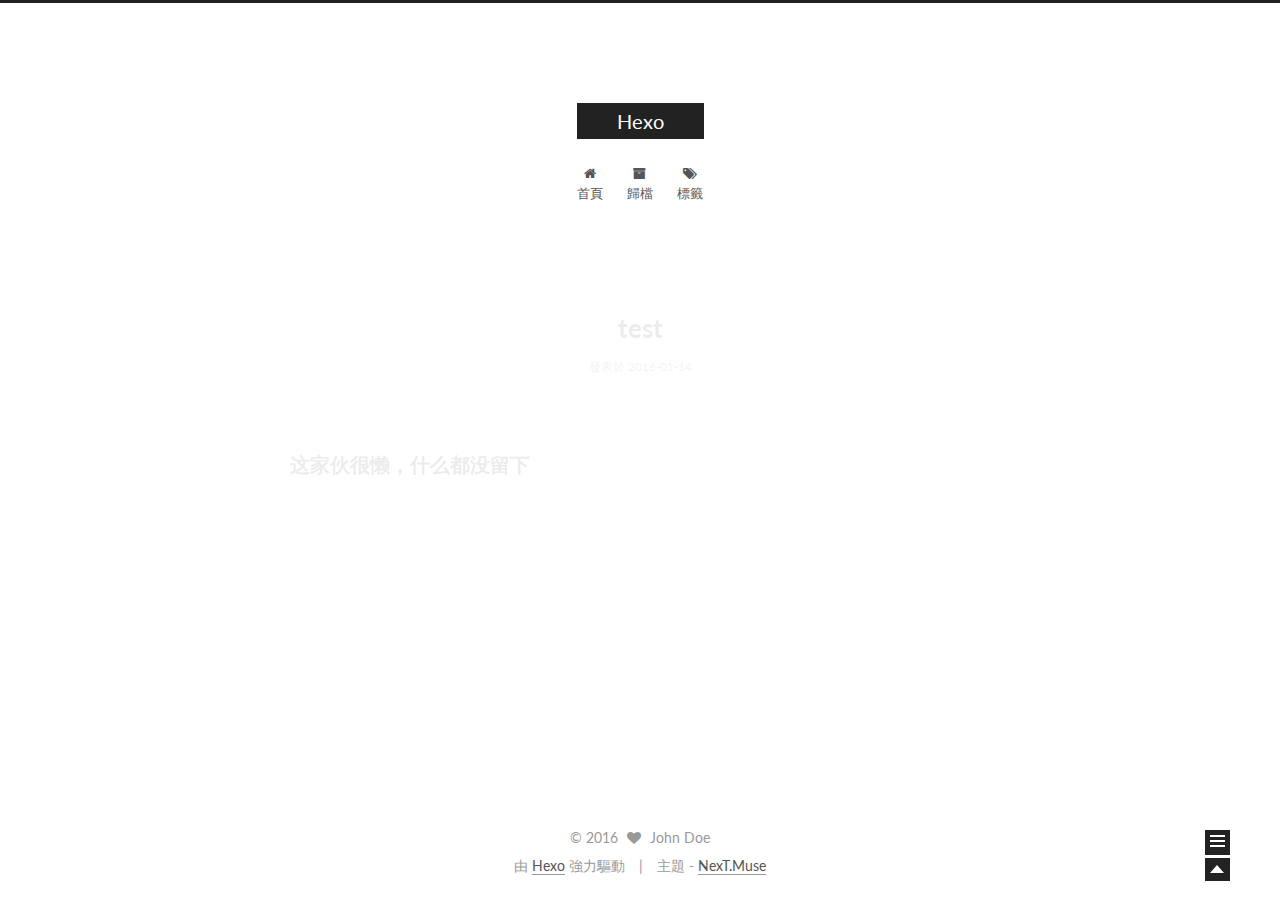
==== index.html @ 64370df6 "Site updated: 2016-01-14 14:34:58" ====
<!doctype html>



  


<html class="theme-next muse use-motion">
<head>
  <meta charset="UTF-8"/>
<meta http-equiv="X-UA-Compatible" content="IE=edge,chrome=1" />
<meta name="viewport" content="width=device-width, initial-scale=1, maximum-scale=1"/>



<meta http-equiv="Cache-Control" content="no-transform" />
<meta http-equiv="Cache-Control" content="no-siteapp" />












  <link href="/vendors/fancybox/source/jquery.fancybox.css?v=2.1.5" rel="stylesheet" type="text/css"/>




  <link href="//fonts.googleapis.com/css?family=Lato:300,400,700,400italic&subset=latin,latin-ext" rel="stylesheet" type="text/css">



<link href="/vendors/font-awesome/css/font-awesome.min.css?v=4.4.0" rel="stylesheet" type="text/css" />

<link href="/css/main.css?v=0.5.0" rel="stylesheet" type="text/css" />


  <meta name="keywords" content="Hexo, NexT" />








  <link rel="shortcut icon" type="image/x-icon" href="/favicon.ico?v=0.5.0" />






<meta name="description">
<meta property="og:type" content="website">
<meta property="og:title" content="Hexo">
<meta property="og:url" content="http://yoursite.com/index.html">
<meta property="og:site_name" content="Hexo">
<meta property="og:description">
<meta name="twitter:card" content="summary">
<meta name="twitter:title" content="Hexo">
<meta name="twitter:description">



<script type="text/javascript" id="hexo.configuration">
  var NexT = window.NexT || {};
  var CONFIG = {
    scheme: 'Muse',
    sidebar: '[object Object]',
    fancybox: true,
    motion: true,
    duoshuo: {
      userId: 0,
      author: '博主'
    }
  };
</script>

  <title> Hexo </title>
</head>

<body itemscope itemtype="http://schema.org/WebPage" lang="">

  






  
  
    
  

  <div class="container one-collumn sidebar-position-left 
   page-home 
 ">
    <div class="headband"></div>

    <header id="header" class="header" itemscope itemtype="http://schema.org/WPHeader">
      <div class="header-inner"><div class="site-meta ">
  

  <div class="custom-logo-site-title">
    <a href="/"  class="brand" rel="start">
      <span class="logo-line-before"><i></i></span>
      <span class="site-title">Hexo</span>
      <span class="logo-line-after"><i></i></span>
    </a>
  </div>
  <p class="site-subtitle"></p>
</div>

<div class="site-nav-toggle">
  <button>
    <span class="btn-bar"></span>
    <span class="btn-bar"></span>
    <span class="btn-bar"></span>
  </button>
</div>

<nav class="site-nav">
  

  
    <ul id="menu" class="menu ">
      
        
        <li class="menu-item menu-item-home">
          <a href="/" rel="section">
            
              <i class="menu-item-icon fa fa-home fa-fw"></i> <br />
            
            首頁
          </a>
        </li>
      
        
        <li class="menu-item menu-item-archives">
          <a href="/archives" rel="section">
            
              <i class="menu-item-icon fa fa-archive fa-fw"></i> <br />
            
            歸檔
          </a>
        </li>
      
        
        <li class="menu-item menu-item-tags">
          <a href="/tags" rel="section">
            
              <i class="menu-item-icon fa fa-tags fa-fw"></i> <br />
            
            標籤
          </a>
        </li>
      

      
      
      
    </ul>
  

  
</nav>

 </div>
    </header>

    <main id="main" class="main">
      <div class="main-inner">
        <div class="content-wrap">
          <div id="content" class="content">
            
  <section id="posts" class="posts-expand">

    

    
    
      
      
        
        
        
      

      
    

    
      

  
  

  
  
  

  <article class="post post-type-normal " itemscope itemtype="http://schema.org/Article">

    
      <header class="post-header">

        
        
          <h1 class="post-title" itemprop="name headline">
            
            
              
                
                <a class="post-title-link" href="/2016/01/14/test/" itemprop="url">
                  test
                </a>
              
            
          </h1>
        

        <div class="post-meta">
          <span class="post-time">
            <span class="post-meta-item-icon">
              <i class="fa fa-calendar-o"></i>
            </span>
            <span class="post-meta-item-text">發表於</span>
            <time itemprop="dateCreated" datetime="2016-01-14T14:18:53+08:00" content="2016-01-14">
              2016-01-14
            </time>
          </span>

          

          
            
          

          

          
          
        </div>
      </header>
    


    <div class="post-body" itemprop="articleBody">

      
      

      
        
          
            <h2 id="u8FD9_u5BB6_u4F19_u5F88_u61D2_uFF0C_u4EC0_u4E48_u90FD_u6CA1_u7559_u4E0B"><a href="#u8FD9_u5BB6_u4F19_u5F88_u61D2_uFF0C_u4EC0_u4E48_u90FD_u6CA1_u7559_u4E0B" class="headerlink" title="这家伙很懒，什么都没留下"></a>这家伙很懒，什么都没留下</h2>
          
        
      
    </div>

    <footer class="post-footer">
      

      

      
      
        <div class="post-eof"></div>
      
    </footer>
  </article>


    

  </section>

  


          </div>
          


          

        </div>
        
          
  
  <div class="sidebar-toggle">
    <div class="sidebar-toggle-line-wrap">
      <span class="sidebar-toggle-line sidebar-toggle-line-first"></span>
      <span class="sidebar-toggle-line sidebar-toggle-line-middle"></span>
      <span class="sidebar-toggle-line sidebar-toggle-line-last"></span>
    </div>
  </div>

  <aside id="sidebar" class="sidebar">
    <div class="sidebar-inner">

      

      

      <section class="site-overview sidebar-panel  sidebar-panel-active ">
        <div class="site-author motion-element" itemprop="author" itemscope itemtype="http://schema.org/Person">
          <img class="site-author-image" itemprop="image"
               src="/images/avatar.jpg"
               alt="John Doe" />
          <p class="site-author-name" itemprop="name">John Doe</p>
          <p class="site-description motion-element" itemprop="description"></p>
        </div>
        <nav class="site-state motion-element">
          <div class="site-state-item site-state-posts">
            <a href="/archives">
              <span class="site-state-item-count">1</span>
              <span class="site-state-item-name">文章</span>
            </a>
          </div>

          <div class="site-state-item site-state-categories">
            
              <span class="site-state-item-count">0</span>
              <span class="site-state-item-name">分類</span>
              
          </div>

          <div class="site-state-item site-state-tags">
            <a href="/tags">
              <span class="site-state-item-count">0</span>
              <span class="site-state-item-name">標籤</span>
              </a>
          </div>

        </nav>

        

        <div class="links-of-author motion-element">
          
        </div>

        
        

        <div class="links-of-author motion-element">
          
        </div>

      </section>

      

    </div>
  </aside>


        
      </div>
    </main>

    <footer id="footer" class="footer">
      <div class="footer-inner">
        <div class="copyright" >
  
  &copy; 
  <span itemprop="copyrightYear">2016</span>
  <span class="with-love">
    <i class="icon-next-heart fa fa-heart"></i>
  </span>
  <span class="author" itemprop="copyrightHolder">John Doe</span>
</div>

<div class="powered-by">
  由 <a class="theme-link" href="http://hexo.io">Hexo</a> 強力驅動
</div>

<div class="theme-info">
  主題 -
  <a class="theme-link" href="https://github.com/iissnan/hexo-theme-next">
    NexT.Muse
  </a>
</div>



      </div>
    </footer>

    <div class="back-to-top"></div>
  </div>

  


  



  <script type="text/javascript" src="/vendors/jquery/index.js?v=2.1.3"></script>

  <script type="text/javascript" src="/vendors/fastclick/lib/fastclick.min.js?v=1.0.6"></script>

  <script type="text/javascript" src="/vendors/jquery_lazyload/jquery.lazyload.js?v=1.9.7"></script>

  <script type="text/javascript" src="/vendors/velocity/velocity.min.js"></script>

  <script type="text/javascript" src="/vendors/velocity/velocity.ui.min.js"></script>

  <script type="text/javascript" src="/vendors/fancybox/source/jquery.fancybox.pack.js"></script>


  


  <script type="text/javascript" src="/js/src/utils.js?v=0.5.0"></script>

  <script type="text/javascript" src="/js/src/motion.js?v=0.5.0"></script>



  
  

  

  


  <script type="text/javascript" src="/js/src/bootstrap.js?v=0.5.0"></script>



  



  



  
  

  
  


</body>
</html>
---- css/main.css ----
/* normalize.css v3.0.2 | MIT License | git.io/normalize */
html {
  font-family: sans-serif; /* 1 */
  -ms-text-size-adjust: 100%; /* 2 */
  -webkit-text-size-adjust: 100%; /* 2 */
}
body {
  margin: 0;
}
article,
aside,
details,
figcaption,
figure,
footer,
header,
hgroup,
main,
menu,
nav,
section,
summary {
  display: block;
}
audio,
canvas,
progress,
video {
  display: inline-block; /* 1 */
  vertical-align: baseline; /* 2 */
}
audio:not([controls]) {
  display: none;
  height: 0;
}
[hidden],
template {
  display: none;
}
a {
  background-color: transparent;
}
a:active,
a:hover {
  outline: 0;
}
abbr[title] {
  border-bottom: 1px dotted;
}
b,
strong {
  font-weight: bold;
}
dfn {
  font-style: italic;
}
h1 {
  font-size: 2em;
  margin: 0.67em 0;
}
mark {
  background: #ff0;
  color: #000;
}
small {
  font-size: 80%;
}
sub,
sup {
  font-size: 75%;
  line-height: 0;
  position: relative;
  vertical-align: baseline;
}
sup {
  top: -0.5em;
}
sub {
  bottom: -0.25em;
}
img {
  border: 0;
}
svg:not(:root) {
  overflow: hidden;
}
figure {
  margin: 1em 40px;
}
hr {
  -moz-box-sizing: content-box;
  box-sizing: content-box;
  height: 0;
}
pre {
  overflow: auto;
}
code,
kbd,
pre,
samp {
  font-family: monospace, monospace;
  font-size: 1em;
}
button,
input,
optgroup,
select,
textarea {
  color: inherit; /* 1 */
  font: inherit; /* 2 */
  margin: 0; /* 3 */
}
button {
  overflow: visible;
}
button,
select {
  text-transform: none;
}
button,
html input[type="button"],
input[type="reset"],
input[type="submit"] {
  -webkit-appearance: button; /* 2 */
  cursor: pointer; /* 3 */
}
button[disabled],
html input[disabled] {
  cursor: default;
}
button::-moz-focus-inner,
input::-moz-focus-inner {
  border: 0;
  padding: 0;
}
input {
  line-height: normal;
}
input[type="checkbox"],
input[type="radio"] {
  box-sizing: border-box; /* 1 */
  padding: 0; /* 2 */
}
input[type="number"]::-webkit-inner-spin-button,
input[type="number"]::-webkit-outer-spin-button {
  height: auto;
}
input[type="search"] {
  -webkit-appearance: textfield; /* 1 */
  -moz-box-sizing: content-box;
  -webkit-box-sizing: content-box; /* 2 */
  box-sizing: content-box;
}
input[type="search"]::-webkit-search-cancel-button,
input[type="search"]::-webkit-search-decoration {
  -webkit-appearance: none;
}
fieldset {
  border: 1px solid #c0c0c0;
  margin: 0 2px;
  padding: 0.35em 0.625em 0.75em;
}
legend {
  border: 0; /* 1 */
  padding: 0; /* 2 */
}
textarea {
  overflow: auto;
}
optgroup {
  font-weight: bold;
}
table {
  border-collapse: collapse;
  border-spacing: 0;
}
td,
th {
  padding: 0;
}
::selection {
  background: #262a30;
  color: #fff;
}
body {
  position: relative;
  font-family: Lato, "PingFang SC", "Microsoft YaHei", sans-serif;
  font-size: 14px;
  line-height: 2;
  color: #555;
  background: #fff;
}
@media (max-width: 767px) {
  body {
    padding-right: 0 !important;
  }
}
@media (min-width: 768px) and (max-width: 991px) {
  body {
    padding-right: 0 !important;
  }
}
@media (min-width: 1600px) {
  body {
    font-size: 16px;
  }
}
h1,
h2,
h3,
h4,
h5,
h6 {
  margin: 0;
  padding: 0;
  font-weight: bold;
  line-height: 1.5;
  font-family: Lato, "PingFang SC", "Microsoft YaHei", sans-serif;
}
h2,
h3,
h4,
h5,
h6 {
  margin: 20px 0 15px;
}
h1 {
  font-size: 22px;
}
@media (max-width: 767px) {
  h1 {
    font-size: 18px;
  }
}
h2 {
  font-size: 20px;
}
@media (max-width: 767px) {
  h2 {
    font-size: 16px;
  }
}
h3 {
  font-size: 18px;
}
@media (max-width: 767px) {
  h3 {
    font-size: 14px;
  }
}
h4 {
  font-size: 16px;
}
@media (max-width: 767px) {
  h4 {
    font-size: 12px;
  }
}
h5 {
  font-size: 14px;
}
@media (max-width: 767px) {
  h5 {
    font-size: 10px;
  }
}
h6 {
  font-size: 12px;
}
@media (max-width: 767px) {
  h6 {
    font-size: 8px;
  }
}
p {
  margin: 0 0 25px 0;
}
a {
  color: #555;
  text-decoration: none;
  border-bottom: 1px solid #999;
  word-wrap: break-word;
}
a:hover {
  color: #222;
  border-bottom-color: #222;
}
ul {
  list-style: none;
}
blockquote {
  margin: 0;
  padding: 0;
}
img {
  display: block;
  margin: auto;
  max-width: 100%;
  height: auto;
}
hr {
  margin: 40px 0;
  height: 3px;
  border: none;
  background-color: #ddd;
  background-image: repeating-linear-gradient(-45deg, #fff, #fff 4px, transparent 4px, transparent 8px);
}
blockquote {
  padding: 0 15px;
  color: #666;
  border-left: 4px solid #ddd;
}
blockquote cite::before {
  content: "-";
  padding: 0 5px;
}
dt {
  font-weight: 700;
}
dd {
  margin: 0;
  padding: 0;
}
.text-left {
  text-align: left;
}
.text-center {
  text-align: center;
}
.text-right {
  text-align: right;
}
.text-justify {
  text-align: justify;
}
.text-nowrap {
  white-space: nowrap;
}
.text-lowercase {
  text-transform: lowercase;
}
.text-uppercase {
  text-transform: uppercase;
}
.text-capitalize {
  text-transform: capitalize;
}
.center-block {
  display: block;
  margin-left: auto;
  margin-right: auto;
}
.clearfix:before,
.clearfix:after {
  content: " ";
  display: table;
}
.clearfix:after {
  clear: both;
}
.pullquote {
  width: 45%;
}
.pullquote.left {
  float: left;
  margin-left: 5px;
  margin-right: 10px;
}
.pullquote.right {
  float: right;
  margin-left: 10px;
  margin-right: 5px;
}
.highlight table,
.gist table {
  width: auto;
}
.highlight table td,
.gist table td {
  border: none;
}
.highlight a,
.gist a {
  color: #222 !important;
  text-decoration: none !important;
}
.video-container {
  position: relative;
  padding-top: 60%;
  height: 0;
  overflow: hidden;
}
.video-container iframe,
.video-container object,
.video-container embed {
  position: absolute;
  top: 0;
  left: 0;
  width: 100%;
  height: 100%;
}
.affix.affix.affix {
  position: fixed;
}
.translation {
  margin-top: -20px;
  font-size: 14px;
  color: #999;
}
.use-motion .motion-element {
  opacity: 0;
}
table {
  margin: 20px 0;
  width: 100%;
  border-collapse: collapse;
  border-spacing: 0;
  border: 1px solid #ddd;
  font-size: 14px;
}
table>tbody>tr:nth-of-type(odd) {
  background-color: #f9f9f9;
}
table>tbody>tr:hover {
  background-color: #f5f5f5;
}
caption,
th,
td {
  padding: 8px;
  text-align: left;
  vertical-align: middle;
  font-weight: normal;
}
th,
td {
  border-bottom: 3px solid #ddd;
  border-right: 1px solid #eee;
}
th {
  padding-bottom: 10px;
  font-weight: 700;
}
td {
  border-bottom-width: 1px;
}
html,
body {
  height: 100%;
}
.container {
  position: relative;
  min-height: 100%;
}
.header-inner {
  margin: 0 auto;
  padding: 100px 0 70px;
  width: 700px;
}
@media (min-width: 1600px) {
  .container .header-inner {
    width: 900px;
  }
}
.main {
  padding-bottom: 150px;
}
.main-inner {
  margin: 0 auto;
  width: 700px;
}
@media (min-width: 1600px) {
  .container .main-inner {
    width: 900px;
  }
}
.footer {
  position: absolute;
  left: 0;
  bottom: 0;
  width: 100%;
  min-height: 50px;
}
.footer-inner {
  box-sizing: border-box;
  margin: 20px auto;
  width: 700px;
}
@media (min-width: 1600px) {
  .container .footer-inner {
    width: 900px;
  }
}
pre,
.highlight {
  background: #f7f7f7;
  margin: 20px 0;
  padding: 15px;
  overflow: auto;
  font-size: 13px;
  color: #4d4d4c;
  line-height: 1.6;
}
.highlight .gutter pre,
.gist .gist-file .gist-data .line-numbers {
  color: #666;
}
pre,
code {
  font-family: "Input Mono", "PT Mono", Consolas, Monaco, Menlo, monospace;
}
code {
  word-break: break-all;
  background: #eee;
  text-shadow: 0 1px #fff;
  padding: 0 0.3em;
}
pre code {
  background: none;
  text-shadow: none;
  padding: 0;
}
.highlight pre {
  border: none;
  margin: 0;
  padding: 1px;
}
.highlight table {
  margin: 0;
  width: auto;
  border: none;
}
.highlight td {
  border: none;
  padding: 0;
}
.highlight figcaption {
  font-size: 0.85em;
  color: #8e908c;
  line-height: 1em;
  margin-bottom: 1em;
}
.highlight figcaption:before,
.highlight figcaption:after {
  content: " ";
  display: table;
}
.highlight figcaption:after {
  clear: both;
}
.highlight figcaption a {
  float: right;
}
.highlight .gutter pre {
  text-align: right;
  padding-right: 20px;
}
.highlight .line {
  height: 20px;
}
.gist {
  margin: 20px 0;
  border-style: solid;
  border-color: #ccc;
  border-width: 1px 0;
  background: #f7f7f7;
  padding: 15px 40px 15px 15px;
}
.gist .gist-file {
  border: none;
  font-family: "Input Mono", "PT Mono", Consolas, Monaco, Menlo, monospace;
  margin: 0;
}
.gist .gist-file .gist-data {
  background: none;
  border: none;
}
.gist .gist-file .gist-data .line-numbers {
  background: none;
  border: none;
  padding: 0 20px 0 0;
}
.gist .gist-file .gist-data .line-data {
  padding: 0 !important;
}
.gist .gist-file .highlight {
  margin: 0;
  padding: 0;
  border: none;
}
.gist .gist-file .gist-meta {
  background: #f7f7f7;
  color: #8e908c;
  font: 13px Lato, "PingFang SC", "Microsoft YaHei", sans-serif;
  text-shadow: 0 0;
  padding: 0;
  margin-top: 1em;
  margin-left: 40px;
}
.gist .gist-file .gist-meta a {
  color: color-link;
  font-weight: normal;
}
.gist .gist-file .gist-meta a:hover {
  text-decoration: underline;
}
pre .comment {
  color: #8e908c;
}
pre .variable,
pre .attribute,
pre .tag,
pre .regexp,
pre .ruby .constant,
pre .xml .tag .title,
pre .xml .pi,
pre .xml .doctype,
pre .html .doctype,
pre .css .id,
pre .css .class,
pre .css .pseudo {
  color: #c82829;
}
pre .number,
pre .preprocessor,
pre .built_in,
pre .literal,
pre .params,
pre .constant {
  color: #f5871f;
}
pre .ruby .class .title,
pre .css .rules .attribute {
  color: #718c00;
}
pre .string,
pre .value,
pre .inheritance,
pre .header,
pre .ruby .symbol,
pre .xml .cdata {
  color: #718c00;
}
pre .title,
pre .css .hexcolor {
  color: #3e999f;
}
pre .function,
pre .python .decorator,
pre .python .title,
pre .ruby .function .title,
pre .ruby .title .keyword,
pre .perl .sub,
pre .javascript .title,
pre .coffeescript .title {
  color: #4271ae;
}
pre .keyword,
pre .javascript .function {
  color: #8959a8;
}
.full-image.full-image.full-image {
  border: none;
  max-width: 100%;
  width: auto;
  margin: 20px auto;
}
@media (min-width: 992px) {
  .full-image.full-image.full-image {
    max-width: none;
    width: 126%;
    margin: 0 -13%;
  }
}
.blockquote-center,
.page-home .post-type-quote blockquote,
.page-post-detail .post-type-quote blockquote {
  position: relative;
  margin: 40px 0;
  padding: 0;
  border-left: none;
  text-align: center;
}
.blockquote-center::before,
.page-home .post-type-quote blockquote::before,
.page-post-detail .post-type-quote blockquote::before,
.blockquote-center::after,
.page-home .post-type-quote blockquote::after,
.page-post-detail .post-type-quote blockquote::after {
  position: absolute;
  content: ' ';
  display: block;
  width: 100%;
  height: 24px;
  opacity: 0.2;
  background-repeat: no-repeat;
  background-position: 0 -6px;
  background-size: 22px 22px;
}
.blockquote-center::before,
.page-home .post-type-quote blockquote::before,
.page-post-detail .post-type-quote blockquote::before {
  top: -20px;
  background-image: url("../images/quote-l.svg");
  border-top: 1px solid #ccc;
}
.blockquote-center::after,
.page-home .post-type-quote blockquote::after,
.page-post-detail .post-type-quote blockquote::after {
  bottom: -20px;
  background-image: url("../images/quote-r.svg");
  border-bottom: 1px solid #ccc;
  background-position: 100% 8px;
}
.blockquote-center p,
.page-home .post-type-quote blockquote p,
.page-post-detail .post-type-quote blockquote p,
.blockquote-center div,
.page-home .post-type-quote blockquote div,
.page-post-detail .post-type-quote blockquote div {
  text-align: center;
}
.post .post-body .group-picture img {
  box-sizing: border-box;
  padding: 0 3px;
  border: none;
}
.post .group-picture-row {
  overflow: hidden;
  margin-top: 6px;
}
.post .group-picture-row:first-child {
  margin-top: 0;
}
.post .group-picture-column {
  float: left;
}
.page-post-detail .post-body .group-picture-column {
  float: none;
  margin-top: 10px;
  width: auto !important;
}
.page-post-detail .post-body .group-picture-column img {
  margin: 0 auto;
}
.page-archive .group-picture-container {
  overflow: hidden;
}
.page-archive .group-picture-row {
  float: left;
}
.page-archive .group-picture-row:first-child {
  margin-top: 6px;
}
.page-archive .group-picture-column {
  max-width: 150px;
  max-height: 150px;
}
.btn {
  display: inline-block;
  padding: 0 20px;
  font-size: 14px;
  color: #fff;
  background: #222;
  border: 2px solid #222;
  text-decoration: none;
  border-radius: 0;
  transition-property: background-color;
  transition-duration: 0.2s;
  transition-timing-function: ease-in-out;
  transition-delay: 0s;
}
.btn:hover,
.post-more-link .btn:hover {
  border-color: #222;
  color: #222;
  background: #fff;
}
.btn-bar {
  display: block;
  width: 22px;
  height: 2px;
  background: #555;
  border-radius: 1px;
}
.btn-bar+.btn-bar {
  margin-top: 4px;
}
.pagination {
  margin: 120px 0 40px;
  text-align: center;
  border-top: 1px solid #eee;
}
.page-number-basic,
.pagination .prev,
.pagination .next,
.pagination .page-number,
.pagination .space {
  display: inline-block;
  position: relative;
  top: -1px;
  margin: 0 10px;
  padding: 0 10px;
  line-height: 30px;
}
@media (max-width: 767px) {
  .page-number-basic,
  .pagination .prev,
  .pagination .next,
  .pagination .page-number,
  .pagination .space {
    margin: 0 5px;
  }
}
.pagination .prev,
.pagination .next,
.pagination .page-number {
  border-bottom: 0;
  border-top: 1px solid #eee;
  transition-property: border-color;
  transition-duration: 0.2s;
  transition-timing-function: ease-in-out;
  transition-delay: 0s;
}
.pagination .prev:hover,
.pagination .next:hover,
.pagination .page-number:hover {
  border-top-color: #222;
}
.pagination .space {
  padding: 0;
  margin: 0;
}
.pagination .prev {
  margin-left: 0;
}
.pagination .next {
  margin-right: 0;
}
.pagination .page-number.current {
  color: #fff;
  background: #ccc;
  border-top-color: #ccc;
}
@media (max-width: 767px) {
  .pagination {
    border-top: none;
  }
  .pagination .prev,
  .pagination .next,
  .pagination .page-number {
    margin-bottom: 10px;
    border-top: 0;
    border-bottom: 1px solid #eee;
  }
  .pagination .prev:hover,
  .pagination .next:hover,
  .pagination .page-number:hover {
    border-bottom-color: #222;
  }
}
.comments {
  margin: 60px 20px 0;
}
.tag-cloud {
  text-align: center;
}
.tag-cloud a {
  display: inline-block;
  margin: 10px;
}
.back-to-top {
  position: fixed;
  bottom: 19px;
  right: 50px;
  z-index: 1050;
  width: 15px;
  height: 13px;
  padding: 5px;
  background: #222;
  color: #fff;
  cursor: pointer;
  -webkit-transform: translateZ(0);
}
@media (max-width: 767px) {
  .back-to-top {
    display: none;
  }
}
@media (min-width: 768px) and (max-width: 991px) {
  .back-to-top {
    display: none;
  }
}
.back-to-top:before {
  display: block;
  content: " ";
  margin-top: 2px;
  width: 0;
  height: 0;
  border-width: 0 7px 8px 7px;
  border-color: transparent transparent #fff transparent;
  border-style: solid;
}
.header {
  background: #fff;
}
.header-inner {
  position: relative;
}
.headband {
  height: 3px;
  background: #222;
}
.site-meta {
  margin: 0;
  text-align: center;
}
@media (max-width: 767px) {
  .site-meta {
    text-align: center;
  }
}
.brand {
  position: relative;
  display: inline-block;
  padding: 0 40px;
  color: #fff;
  background: #222;
  border-bottom: none;
  font-family: Lato, "PingFang SC", "Microsoft YaHei", sans-serif;
}
.brand:hover {
  color: #fff;
}
.logo {
  display: inline-block;
  margin-right: 5px;
  line-height: 36px;
  vertical-align: top;
}
.site-title {
  display: inline-block;
  vertical-align: top;
  line-height: 36px;
  font-size: 20px;
  font-weight: normal;
}
.site-subtitle {
  margin-top: 10px;
  font-size: 13px;
  color: #999;
}
.use-motion .brand {
  opacity: 0;
}
.use-motion .logo,
.use-motion .site-title,
.use-motion .site-subtitle {
  opacity: 0;
  position: relative;
  top: -10px;
}
.site-nav-toggle {
  display: none;
  position: absolute;
  top: 10px;
  left: 10px;
}
@media (max-width: 767px) {
  .site-nav-toggle {
    display: block;
  }
}
.site-nav-toggle button {
  margin-top: 2px;
  padding: 9px 10px;
  background: transparent;
  border: none;
}
@media (max-width: 767px) {
  .site-nav {
    display: none;
    margin: 0 -10px;
    padding: 0 10px;
    clear: both;
    border-top: 1px solid #ddd;
  }
}
@media (min-width: 768px) and (max-width: 991px) {
  .site-nav {
    display: block !important;
  }
}
@media (min-width: 992px) {
  .site-nav {
    display: block !important;
  }
}
.menu {
  margin-top: 20px;
  padding-left: 0;
  text-align: center;
}
@media (max-width: 767px) {
  .menu {
    padding-left: 10px;
  }
}
.menu .menu-item {
  display: inline-block;
  margin: 0 10px;
}
@media screen and (max-width: 767px) {
  .menu .menu-item {
    margin-top: 10px;
  }
}
.menu .menu-item a {
  display: block;
  font-size: 13px;
  text-transform: capitalize;
  line-height: 1.5;
  border-bottom: 1px solid transparent;
  transition-property: border-color;
  transition-duration: 0.2s;
  transition-timing-function: ease-in-out;
  transition-delay: 0s;
}
.menu .menu-item a:hover {
  border-bottom-color: #222;
}
.use-motion .menu-item {
  opacity: 0;
}
.post-body .fancybox img {
  display: block !important;
  margin: 0 auto;
  cursor: pointer;
  cursor: zoom-in;
  cursor: -webkit-zoom-in;
}
.post-body .image-caption,
.post-body .figure .caption {
  margin: 10px auto 15px;
  text-align: center;
  font-size: 14px;
  color: #999;
  font-weight: bold;
  line-height: 1;
}
.post-sticky-flag {
  display: inline-block;
  font-size: 16px;
  -ms-transform: rotate(30deg);
  transform: rotate(30deg);
}
.posts-expand {
  padding-top: 40px;
}
@media (max-width: 767px) {
  .posts-expand {
    margin: 0 20px;
  }
  .post-body pre,
  .post-body .highlight {
    margin: 0 -20px;
    padding: 10px 20px;
  }
  .post-body pre .gutter pre,
  .post-body .highlight .gutter pre {
    padding-right: 10px;
  }
}
@media (min-width: 992px) {
  .posts-expand .post-body {
    text-align: justify;
  }
}
.posts-expand .post-body h2,
.posts-expand .post-body h3,
.posts-expand .post-body h4,
.posts-expand .post-body h5,
.posts-expand .post-body h6 {
  padding-top: 10px;
}
.posts-expand .post-body h2 .header-anchor,
.posts-expand .post-body h3 .header-anchor,
.posts-expand .post-body h4 .header-anchor,
.posts-expand .post-body h5 .header-anchor,
.posts-expand .post-body h6 .header-anchor {
  float: right;
  margin-left: 10px;
  color: #ccc;
  border-bottom-style: none;
  visibility: hidden;
}
.posts-expand .post-body h2 .header-anchor:hover,
.posts-expand .post-body h3 .header-anchor:hover,
.posts-expand .post-body h4 .header-anchor:hover,
.posts-expand .post-body h5 .header-anchor:hover,
.posts-expand .post-body h6 .header-anchor:hover {
  color: inherit;
}
.posts-expand .post-body h2:hover .header-anchor,
.posts-expand .post-body h3:hover .header-anchor,
.posts-expand .post-body h4:hover .header-anchor,
.posts-expand .post-body h5:hover .header-anchor,
.posts-expand .post-body h6:hover .header-anchor {
  visibility: visible;
}
.posts-expand .post-body img {
  box-sizing: border-box;
  margin: auto;
  padding: 3px;
  border: 1px solid #ddd;
}
.posts-expand .fancybox img {
  margin: 0 auto;
}
@media (max-width: 767px) {
  .posts-collapse {
    margin: 0 20px;
  }
  .posts-collapse .post-title,
  .posts-collapse .post-meta {
    display: block;
    width: auto;
    text-align: left;
  }
}
.posts-collapse {
  margin-left: 55px;
}
@media (max-width: 767px) {
  .posts-collapse {
    margin: 0 20px;
  }
}
.posts-collapse .collection-title {
  position: relative;
  margin: 60px 0;
}
.posts-collapse .collection-title h2 {
  margin-left: 20px;
}
.posts-collapse .collection-title small {
  color: #bbb;
}
.posts-collapse .collection-title::before {
  content: " ";
  position: absolute;
  left: 0;
  top: 50%;
  margin-left: -4px;
  margin-top: -4px;
  width: 8px;
  height: 8px;
  background: #bbb;
  border-radius: 50%;
}
.posts-collapse .post {
  margin: 30px 0;
}
.posts-collapse .post-header {
  position: relative;
  transition-duration: 0.2s;
  transition-timing-function: ease-in-out;
  transition-delay: 0s;
  transition-property: border;
  border-bottom: 1px dashed #ccc;
}
.posts-collapse .post-header::before {
  content: " ";
  position: absolute;
  left: 0;
  top: 12px;
  width: 6px;
  height: 6px;
  margin-left: -4px;
  background: #bbb;
  border-radius: 50%;
  border: 1px solid #fff;
  transition-duration: 0.2s;
  transition-timing-function: ease-in-out;
  transition-delay: 0s;
  transition-property: background;
}
.posts-collapse .post-header:hover {
  border-bottom-color: #666;
}
.posts-collapse .post-header:hover::before {
  background: #222;
}
.posts-collapse .post-meta {
  position: absolute;
  font-size: 12px;
  left: 20px;
  top: 5px;
}
.posts-collapse .post-comments-count {
  display: none;
}
.posts-collapse .post-title {
  margin-left: 60px;
  font-size: 16px;
  font-weight: normal;
  font-family: Lato, "PingFang SC", "Microsoft YaHei", sans-serif;
  line-height: inherit;
}
.posts-collapse .post-title::after {
  margin-left: 3px;
  opacity: 0.6;
}
.posts-collapse .post-title a {
  color: #666;
  border-bottom: none;
}
.page-home .post-type-quote .post-header,
.page-post-detail .post-type-quote .post-header,
.page-home .post-type-quote .post-tags,
.page-post-detail .post-type-quote .post-tags {
  display: none;
}
.posts-expand .post-title {
  font-size: 26px;
  text-align: center;
  word-break: break-word;
}
@media (max-width: 767px) {
  .posts-expand .post-title {
    font-size: 22px;
  }
}
.posts-expand .post-title-link {
  display: inline-block;
  position: relative;
  color: #555;
  border-bottom: none;
  line-height: 1.2;
  vertical-align: top;
}
.posts-expand .post-title-link::before {
  content: "";
  position: absolute;
  width: 100%;
  height: 2px;
  bottom: 0;
  left: 0;
  background-color: #000;
  visibility: hidden;
  transform: scaleX(0);
  transition-duration: 0.2s;
  transition-timing-function: ease-in-out;
  transition-delay: 0s;
}
.posts-expand .post-title-link:hover::before {
  visibility: visible;
  transform: scaleX(1);
}
.posts-expand .post-title-link .fa {
  font-size: 16px;
}
.posts-expand .post-meta {
  margin: 3px 0 60px 0;
  color: #999;
  font-size: 12px;
  text-align: center;
}
.posts-expand .post-meta .post-category-list {
  display: inline-block;
  margin: 0;
  padding: 3px;
}
.posts-expand .post-meta .post-category-list-link {
  color: #999;
}
.post-meta-item-icon {
  display: none;
  margin-right: 3px;
}
@media (min-width: 768px) and (max-width: 991px) {
  .post-meta-item-icon {
    display: inline-block;
  }
}
@media (max-width: 767px) {
  .post-meta-item-icon {
    display: inline-block;
  }
}
@media (min-width: 768px) and (max-width: 991px) {
  .post-meta-item-text {
    display: none;
  }
}
@media (max-width: 767px) {
  .post-meta-item-text {
    display: none;
  }
}
@media (max-width: 767px) {
  .posts-expand .post-comments-count {
    display: none;
  }
}
.post-more-link {
  margin-top: 50px;
}
.post-more-link .btn {
  color: #fff;
  font-size: 14px;
  background: #222;
  border-radius: 0;
}
.posts-expand .post-tags {
  margin-top: 40px;
  text-align: center;
}
.posts-expand .post-tags a {
  display: inline-block;
  margin-right: 10px;
  font-size: 13px;
}
.post-nav {
  overflow: hidden;
  margin-top: 60px;
  padding: 10px;
  white-space: nowrap;
  border-top: 1px solid #eee;
}
.post-nav-item {
  display: inline-block;
  width: 50%;
  white-space: normal;
}
.post-nav-item a {
  position: relative;
  display: inline-block;
  line-height: 25px;
  font-size: 14px;
  color: #555;
  border-bottom: none;
}
.post-nav-item a:hover {
  color: #222;
  border-bottom: none;
}
.post-nav-item a:active {
  top: 2px;
}
.post-nav-item a i {
  font-size: 12px;
}
.post-nav-prev {
  text-align: right;
}
.posts-expand .post-eof {
  display: block;
  margin: 80px auto 60px;
  width: 8%;
  height: 1px;
  background: #ccc;
  text-align: center;
}
.post:last-child .post-eof.post-eof.post-eof {
  display: none;
}
.post-gallery {
  display: table;
  table-layout: fixed;
  width: 100%;
  border-collapse: separate;
}
.post-gallery-row {
  display: table-row;
}
.post-gallery .post-gallery-img {
  display: table-cell;
  text-align: center;
  vertical-align: middle;
  border: none;
}
.post-gallery .post-gallery-img img {
  max-width: 100%;
  max-height: 100%;
  border: none;
}
.fancybox-close,
.fancybox-close:hover {
  border: none;
}
.sidebar {
  width: 0;
  position: fixed;
  right: 0;
  top: 0;
  bottom: 0;
  z-index: 1040;
  box-shadow: inset 0 2px 6px #000;
  background: #222;
  -webkit-transform: translateZ(0);
}
.sidebar a {
  color: #999;
  border-bottom-color: #555;
}
.sidebar a:hover {
  color: #eee;
}
@media (min-width: 768px) and (max-width: 991px) {
  .sidebar {
    display: none !important;
  }
}
@media (max-width: 767px) {
  .sidebar {
    display: none !important;
  }
}
.sidebar-inner {
  position: relative;
  padding: 20px 10px;
  color: #999;
  text-align: center;
}
.sidebar-toggle {
  position: fixed;
  right: 50px;
  bottom: 45px;
  width: 15px;
  height: 15px;
  padding: 5px;
  background: #222;
  line-height: 0;
  z-index: 1050;
  cursor: pointer;
  -webkit-transform: translateZ(0);
}
@media (min-width: 768px) and (max-width: 991px) {
  .sidebar-toggle {
    display: none;
  }
}
@media (max-width: 767px) {
  .sidebar-toggle {
    display: none;
  }
}
.sidebar-toggle-line {
  position: relative;
  display: inline-block;
  vertical-align: top;
  height: 2px;
  width: 100%;
  background: #fff;
  margin-top: 3px;
}
.sidebar-toggle-line:first-child {
  margin-top: 0;
}
.site-author-image {
  display: block;
  margin: 0 auto;
  max-width: 96px;
  height: auto;
  border: 2px solid #333;
  padding: 2px;
}
.site-author-name {
  margin: 5px 0 0;
  color: #f5f5f5;
}
.site-description {
  margin-top: 5px;
  font-size: 14px;
  color: #555;
}
.site-state {
  overflow: hidden;
  line-height: 1.4;
  white-space: nowrap;
}
.site-state-item {
  display: inline-block;
  padding: 0 15px;
  border-left: 1px solid #333;
}
.site-state-item:first-child {
  border-left: none;
}
.site-state-item a {
  border-bottom: none;
}
.site-state-item-count {
  display: block;
  text-align: center;
  color: inherit;
  font-weight: 600;
  font-size: 18px;
}
.site-state-item-name {
  font-size: 13px;
  color: inherit;
}
.feed-link {
  margin-top: 20px;
}
.feed-link a {
  display: inline-block;
  padding: 0 15px;
  color: #fc6423;
  border: 1px solid #fc6423;
  border-radius: 4px;
}
.feed-link a i {
  color: #fc6423;
  font-size: 14px;
}
.feed-link a:hover {
  color: #fff;
  background: #fc6423;
}
.feed-link a:hover i {
  color: #fff;
}
.links-of-author {
  margin-top: 20px;
}
.links-of-author a {
  display: inline-block;
  vertical-align: middle;
  margin-right: 10px;
  margin-bottom: 10px;
  border-bottom-color: #555;
  font-size: 13px;
}
.links-of-author a:before {
  display: inline-block;
  vertical-align: middle;
  margin-right: 3px;
  content: " ";
  width: 4px;
  height: 4px;
  border-radius: 50%;
  background: #f23253;
}
.sidebar-nav {
  margin: 0 0 20px;
  padding-left: 0;
}
.sidebar-nav li {
  display: inline-block;
  cursor: pointer;
  border-bottom: 1px solid transparent;
  font-size: 14px;
  color: #555;
}
.sidebar-nav li:hover {
  color: #f5f5f5;
}
.page-post-detail .sidebar-nav-toc {
  padding: 0 5px;
}
.page-post-detail .sidebar-nav-overview {
  margin-left: 10px;
}
.sidebar-nav .sidebar-nav-active {
  color: #87daff;
  border-bottom-color: #87daff;
}
.sidebar-nav .sidebar-nav-active:hover {
  color: #87daff;
}
.sidebar-panel {
  display: none;
}
.sidebar-panel-active {
  display: block;
}
.post-toc {
  overflow: hidden;
  position: relative;
}
.post-toc-empty {
  font-size: 14px;
  color: #666;
}
.post-toc ol {
  overflow: auto;
  margin: 0;
  padding: 0 10px 10px;
  text-align: left;
  list-style: none;
  font-size: 14px;
}
.post-toc ol a {
  color: #999;
}
.post-toc ol a:hover {
  color: #ccc;
}
.post-toc .nav .nav-child {
  display: none;
}
.post-toc .nav .active > .nav-child {
  display: block;
}
.post-toc .nav .active-current > .nav-child {
  display: block;
}
.post-toc .nav .active-current > .nav-child > .nav-item {
  display: block;
}
.post-toc .nav .active > a {
  color: #ccc;
}
.post-toc .nav .active-current > a {
  color: #87daff;
}
.post-toc .nav .active-current > a:hover {
  color: #87daff;
}
.post-toc-indicator {
  height: 20px;
  text-align: center;
  color: #fff;
  font-size: 14px;
}
.post-toc-indicator-top {
  opacity: 0;
  margin-top: 10px;
}
.post-toc-indicator-bottom {
  position: absolute;
  width: 100%;
}
.footer {
  font-size: 14px;
  color: #999;
}
.footer img {
  border: none;
}
.footer-inner {
  text-align: center;
}
.with-love {
  display: inline-block;
  margin: 0 5px;
}
.powered-by,
.theme-info {
  display: inline-block;
}
.powered-by {
  margin-right: 10px;
}
.powered-by::after {
  content: "|";
  padding-left: 10px;
}
.cc-license {
  margin-top: 10px;
  text-align: center;
}
.cc-license .cc-opacity {
  opacity: 0.7;
  border-bottom: none;
}
.cc-license .cc-opacity:hover {
  opacity: 0.9;
}
.cc-license img {
  display: inline-block;
}
.theme-next #ds-thread #ds-reset {
  color: #555;
}
.theme-next #ds-thread #ds-reset .ds-replybox {
  margin-bottom: 30px;
}
.theme-next #ds-thread #ds-reset .ds-replybox .ds-avatar,
.theme-next #ds-reset .ds-avatar img {
  box-shadow: none;
}
.theme-next #ds-thread #ds-reset .ds-textarea-wrapper {
  border-color: #c7d4e1;
  background: none;
  border-top-right-radius: 3px;
  border-top-left-radius: 3px;
}
.theme-next #ds-thread #ds-reset .ds-textarea-wrapper textarea {
  height: 60px;
}
.theme-next #ds-reset .ds-rounded-top {
  border-radius: 0;
}
.theme-next #ds-thread #ds-reset .ds-post-toolbar {
  box-sizing: border-box;
  border: 1px solid #c7d4e1;
  background: #f6f8fa;
}
.theme-next #ds-thread #ds-reset .ds-post-options {
  height: 40px;
  border: none;
  background: none;
}
.theme-next #ds-thread #ds-reset .ds-toolbar-buttons {
  top: 11px;
}
.theme-next #ds-thread #ds-reset .ds-sync {
  top: 5px;
}
.theme-next #ds-thread #ds-reset .ds-post-button {
  top: 4px;
  right: 5px;
  width: 90px;
  height: 30px;
  border: 1px solid #c5ced7;
  border-radius: 3px;
  background-image: linear-gradient(#fbfbfc, #f5f7f9);
  color: #60676d;
}
.theme-next #ds-thread #ds-reset .ds-post-button:hover {
  background-position: 0 -30px;
  color: #60676d;
}
.theme-next #ds-thread #ds-reset .ds-comments-info {
  padding: 10px 0;
}
.theme-next #ds-thread #ds-reset .ds-sort {
  display: none;
}
.theme-next #ds-thread #ds-reset li.ds-tab a.ds-current {
  border: none;
  background: #f6f8fa;
  color: #60676d;
}
.theme-next #ds-thread #ds-reset li.ds-tab a.ds-current:hover {
  background-color: #e9f0f7;
  color: #60676d;
}
.theme-next #ds-thread #ds-reset li.ds-tab a {
  border-radius: 2px;
  padding: 5px;
}
.theme-next #ds-thread #ds-reset .ds-login-buttons p {
  color: #999;
  line-height: 36px;
}
.theme-next #ds-thread #ds-reset .ds-login-buttons .ds-service-list li {
  height: 28px;
}
.theme-next #ds-thread #ds-reset .ds-service-list a {
  background: none;
  padding: 5px;
  border: 1px solid;
  border-radius: 3px;
  text-align: center;
}
.theme-next #ds-thread #ds-reset .ds-service-list a:hover {
  color: #fff;
  background: #666;
}
.theme-next #ds-thread #ds-reset .ds-service-list .ds-weibo {
  color: #fc9b00;
  border-color: #fc9b00;
}
.theme-next #ds-thread #ds-reset .ds-service-list .ds-weibo:hover {
  background: #fc9b00;
}
.theme-next #ds-thread #ds-reset .ds-service-list .ds-qq {
  color: #60a3ec;
  border-color: #60a3ec;
}
.theme-next #ds-thread #ds-reset .ds-service-list .ds-qq:hover {
  background: #60a3ec;
}
.theme-next #ds-thread #ds-reset .ds-service-list .ds-renren {
  color: #2e7ac4;
  border-color: #2e7ac4;
}
.theme-next #ds-thread #ds-reset .ds-service-list .ds-renren:hover {
  background: #2e7ac4;
}
.theme-next #ds-thread #ds-reset .ds-service-list .ds-douban {
  color: #37994c;
  border-color: #37994c;
}
.theme-next #ds-thread #ds-reset .ds-service-list .ds-douban:hover {
  background: #37994c;
}
.theme-next #ds-thread #ds-reset .ds-service-list .ds-kaixin {
  color: #fef20d;
  border-color: #fef20d;
}
.theme-next #ds-thread #ds-reset .ds-service-list .ds-kaixin:hover {
  background: #fef20d;
}
.theme-next #ds-thread #ds-reset .ds-service-list .ds-netease {
  color: #f00;
  border-color: #f00;
}
.theme-next #ds-thread #ds-reset .ds-service-list .ds-netease:hover {
  background: #f00;
}
.theme-next #ds-thread #ds-reset .ds-service-list .ds-sohu {
  color: #ffcb05;
  border-color: #ffcb05;
}
.theme-next #ds-thread #ds-reset .ds-service-list .ds-sohu:hover {
  background: #ffcb05;
}
.theme-next #ds-thread #ds-reset .ds-service-list .ds-baidu {
  color: #2831e0;
  border-color: #2831e0;
}
.theme-next #ds-thread #ds-reset .ds-service-list .ds-baidu:hover {
  background: #2831e0;
}
.theme-next #ds-thread #ds-reset .ds-service-list .ds-google {
  color: #166bec;
  border-color: #166bec;
}
.theme-next #ds-thread #ds-reset .ds-service-list .ds-google:hover {
  background: #166bec;
}
.theme-next #ds-thread #ds-reset .ds-service-list .ds-weixin {
  color: #00ce0d;
  border-color: #00ce0d;
}
.theme-next #ds-thread #ds-reset .ds-service-list .ds-weixin:hover {
  background: #00ce0d;
}
.theme-next #ds-thread #ds-reset .ds-service-list .ds-more-services {
  border: none;
}
.theme-next #ds-thread #ds-reset .ds-service-list .ds-more-services:hover {
  background: none;
}
.theme-next #ds-reset .duoshuo-ua-admin {
  display: inline-block;
  color: #f00;
}
.theme-next #ds-reset .duoshuo-ua-platform,
.theme-next #ds-reset .duoshuo-ua-browser {
  color: #ccc;
}
.theme-next #ds-reset .duoshuo-ua-platform .fa,
.theme-next #ds-reset .duoshuo-ua-browser .fa {
  display: inline-block;
  margin-right: 3px;
}
.theme-next #ds-reset .duoshuo-ua-separator {
  display: inline-block;
  margin-left: 5px;
}
.theme-next .this_ua {
  background-color: #ccc !important;
  border-radius: 4px;
  padding: 0 5px !important;
  margin: 1px 1px !important;
  border: 1px solid #bbb !important;
  color: #fff;
  display: inline-block !important;
}
.theme-next .this_ua.admin {
  background-color: #d9534f !important;
  border-color: #d9534f !important;
}
.theme-next .this_ua.platform.iOS,
.theme-next .this_ua.platform.Mac,
.theme-next .this_ua.platform.Windows {
  background-color: #39b3d7 !important;
  border-color: #46b8da !important;
}
.theme-next .this_ua.platform.Linux {
  background-color: #3a3a3a !important;
  border-color: #1f1f1f !important;
}
.theme-next .this_ua.platform.Android {
  background-color: #00c47d !important;
  border-color: #01b171 !important;
}
.theme-next .this_ua.browser.Mobile,
.theme-next .this_ua.browser.Chrome {
  background-color: #5cb85c !important;
  border-color: #4cae4c !important;
}
.theme-next .this_ua.browser.Firefox {
  background-color: #f0ad4e !important;
  border-color: #eea236 !important;
}
.theme-next .this_ua.browser.Maxthon,
.theme-next .this_ua.browser.IE {
  background-color: #428bca !important;
  border-color: #357ebd !important;
}
.theme-next .this_ua.browser.baidu,
.theme-next .this_ua.browser.UCBrowser,
.theme-next .this_ua.browser.Opera {
  background-color: #d9534f !important;
  border-color: #d43f3a !important;
}
.theme-next .this_ua.browser.Android,
.theme-next .this_ua.browser.QQBrowser {
  background-color: #78ace9 !important;
  border-color: #4cae4c !important;
}
.post-spread {
  margin-top: 20px;
  text-align: center;
}
.jiathis_style {
  display: inline-block;
}
.jiathis_style a {
  border: none;
}
.use-motion .post {
  opacity: 0;
}
.page-archive .archive-page-counter {
  position: relative;
  top: 3px;
  left: 20px;
}
@media (max-width: 767px) {
  .page-archive .archive-page-counter {
    top: 5px;
  }
}
.page-archive .posts-collapse {
  position: relative;
}
.page-archive .posts-collapse::after {
  top: 20px;
  left: 0;
  margin-left: -2px;
  width: 4px;
  height: 100%;
  background: #f5f5f5;
  z-index: -1;
}
.page-archive .posts-collapse .archive-move-on {
  position: absolute;
  top: 11px;
  left: 0;
  margin-left: -6px;
  width: 10px;
  height: 10px;
  opacity: 0.5;
  background: #555;
  border: 1px solid #fff;
  border-radius: 50%;
}
.page-archive .posts-collapse::before,
.page-archive .posts-collapse::after {
  content: " ";
  position: absolute;
}
.category-all-page .category-all-title {
  text-align: center;
}
.category-all-page .category-all {
  margin-top: 20px;
}
.category-all-page .category-list {
  margin: 0;
  padding: 0;
  list-style: none;
}
.category-all-page .category-list-item {
  display: inline-block;
  margin: 10px;
}
.category-all-page .category-list-count {
  color: #bbb;
}
.category-all-page .category-list-count:before {
  display: inline;
  content: " (";
}
.category-all-page .category-list-count:after {
  display: inline;
  content: ") ";
}
.page-post-detail .sidebar-toggle-line {
  background: #87daff;
}
.page-post-detail .comments {
  overflow: hidden;
}
.custom-logo .site-meta-headline {
  text-align: center;
}
.custom-logo .brand {
  background: none;
}
.custom-logo .site-title {
  margin: 10px auto 0;
  font-size: 24px;
  color: #222;
}
.custom-logo .site-title a {
  border: none;
}
.custom-logo-image {
  margin: 0 auto;
  padding: 5px;
  max-width: 150px;
  background: #fff;
}
@media (max-width: 767px) {
  .site-nav {
    position: absolute;
    left: 0;
    top: 52px;
    margin: 0;
    width: 100%;
    background: #fff;
    border-bottom: 1px solid #ddd;
  }
}
@media (max-width: 767px) {
  .menu {
    text-align: left;
  }
}
@media (max-width: 767px) {
  .menu .menu-item {
    display: block;
    margin-left: 0;
    vertical-align: top;
  }
}
@media (max-width: 767px) {
  .menu .menu-item br {
    display: none;
  }
}
@media (max-width: 767px) {
  .menu .menu-item-icon {
    font-size: 15px;
  }
}
.site-search {
  position: absolute;
  top: 0;
  right: 0;
  font-size: 0;
}
@media (max-width: 767px) {
  .site-search {
    position: static;
  }
}
.site-search form {
  display: none;
}
@media (max-width: 767px) {
  .site-search form {
    background: none;
  }
}
.use-motion .site-search form {
  top: -50px;
}
@media (max-width: 767px) {
  .use-motion .site-search form {
    top: 0 !important;
  }
}
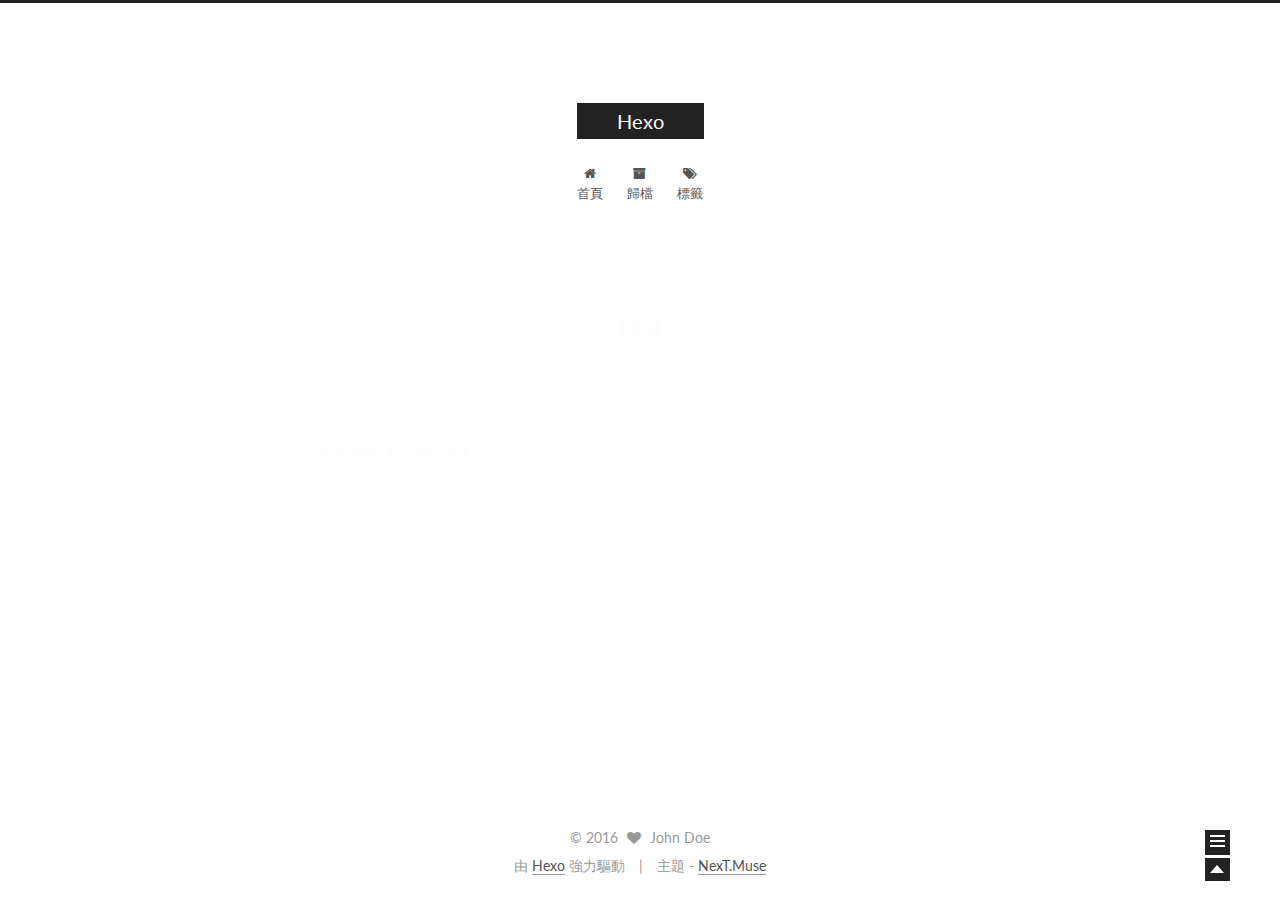
==== commit 374f8d1f: "Site updated: 2016-01-14 14:35:41" ====
--- a/index.html
+++ b/index.html
@@ -261,7 +261,8 @@
       
         
           
-            <h2 id="u8FD9_u5BB6_u4F19_u5F88_u61D2_uFF0C_u4EC0_u4E48_u90FD_u6CA1_u7559_u4E0B"><a href="#u8FD9_u5BB6_u4F19_u5F88_u61D2_uFF0C_u4EC0_u4E48_u90FD_u6CA1_u7559_u4E0B" class="headerlink" title="这家伙很懒，什么都没留下"></a>这家伙很懒，什么都没留下</h2>
+            <p>这个家伙很懒，什么都没留下</p>
+
           
         
       
--- a/css/main.css
+++ b/css/main.css
@@ -1544,7 +1544,7 @@
   width: 4px;
   height: 4px;
   border-radius: 50%;
-  background: #f23253;
+  background: #1a49f5;
 }
 .sidebar-nav {
   margin: 0 0 20px;
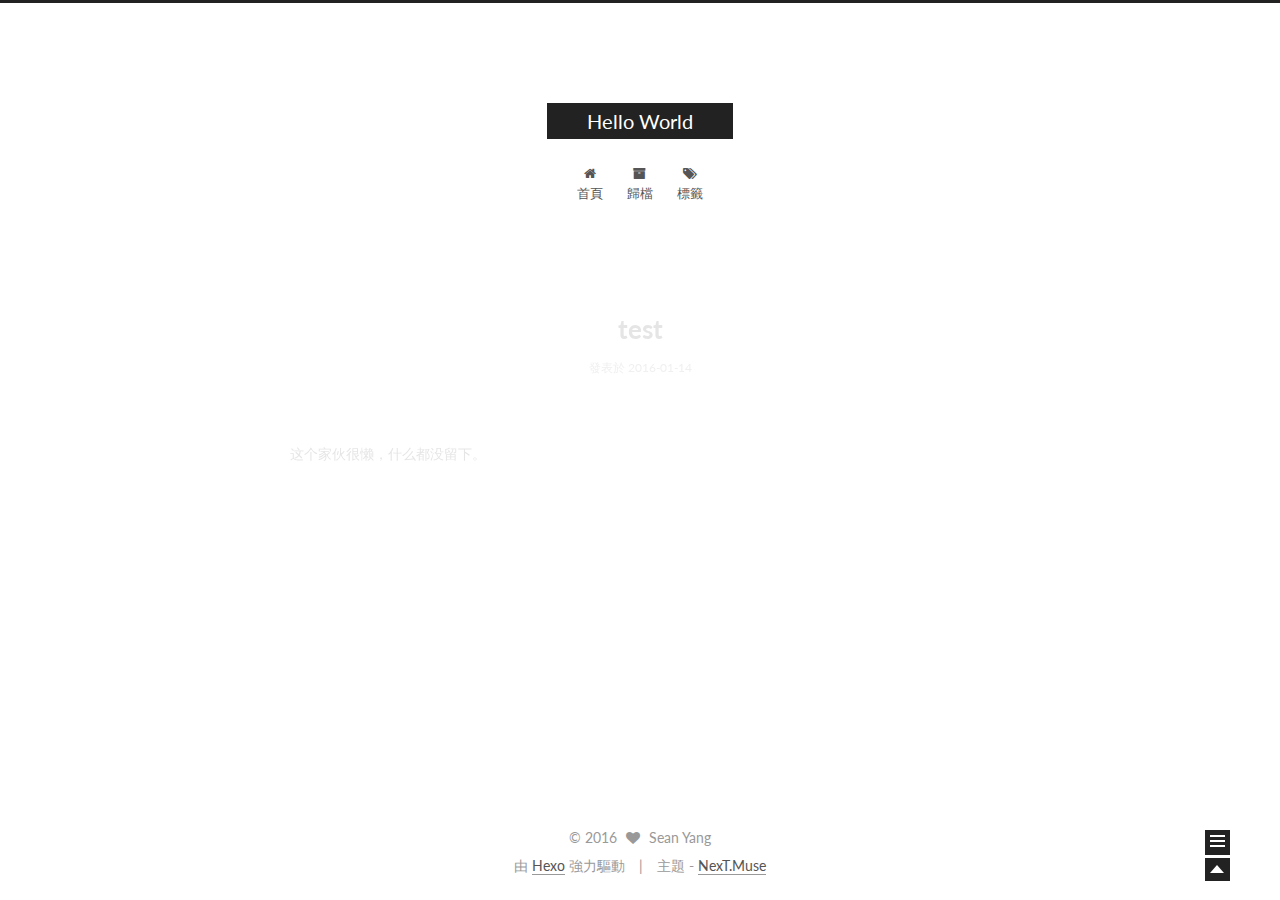
==== commit 7fef6e0e: "Site updated: 2016-01-14 14:50:21" ====
--- a/index.html
+++ b/index.html
@@ -59,12 +59,12 @@
 
 <meta name="description">
 <meta property="og:type" content="website">
-<meta property="og:title" content="Hexo">
+<meta property="og:title" content="Hello World">
 <meta property="og:url" content="http://yoursite.com/index.html">
-<meta property="og:site_name" content="Hexo">
+<meta property="og:site_name" content="Hello World">
 <meta property="og:description">
 <meta name="twitter:card" content="summary">
-<meta name="twitter:title" content="Hexo">
+<meta name="twitter:title" content="Hello World">
 <meta name="twitter:description">
 
 
@@ -83,7 +83,7 @@
   };
 </script>
 
-  <title> Hexo </title>
+  <title> Hello World </title>
 </head>
 
 <body itemscope itemtype="http://schema.org/WebPage" lang="">
@@ -112,7 +112,7 @@
   <div class="custom-logo-site-title">
     <a href="/"  class="brand" rel="start">
       <span class="logo-line-before"><i></i></span>
-      <span class="site-title">Hexo</span>
+      <span class="site-title">Hello World</span>
       <span class="logo-line-after"><i></i></span>
     </a>
   </div>
@@ -261,7 +261,7 @@
       
         
           
-            <p>这个家伙很懒，什么都没留下</p>
+            <p>这个家伙很懒，什么都没留下。</p>
 
           
         
@@ -317,8 +317,8 @@
         <div class="site-author motion-element" itemprop="author" itemscope itemtype="http://schema.org/Person">
           <img class="site-author-image" itemprop="image"
                src="/images/avatar.jpg"
-               alt="John Doe" />
-          <p class="site-author-name" itemprop="name">John Doe</p>
+               alt="Sean Yang" />
+          <p class="site-author-name" itemprop="name">Sean Yang</p>
           <p class="site-description motion-element" itemprop="description"></p>
         </div>
         <nav class="site-state motion-element">
@@ -379,7 +379,7 @@
   <span class="with-love">
     <i class="icon-next-heart fa fa-heart"></i>
   </span>
-  <span class="author" itemprop="copyrightHolder">John Doe</span>
+  <span class="author" itemprop="copyrightHolder">Sean Yang</span>
 </div>
 
 <div class="powered-by">
--- a/css/main.css
+++ b/css/main.css
@@ -1544,7 +1544,7 @@
   width: 4px;
   height: 4px;
   border-radius: 50%;
-  background: #1a49f5;
+  background: #b95bcf;
 }
 .sidebar-nav {
   margin: 0 0 20px;
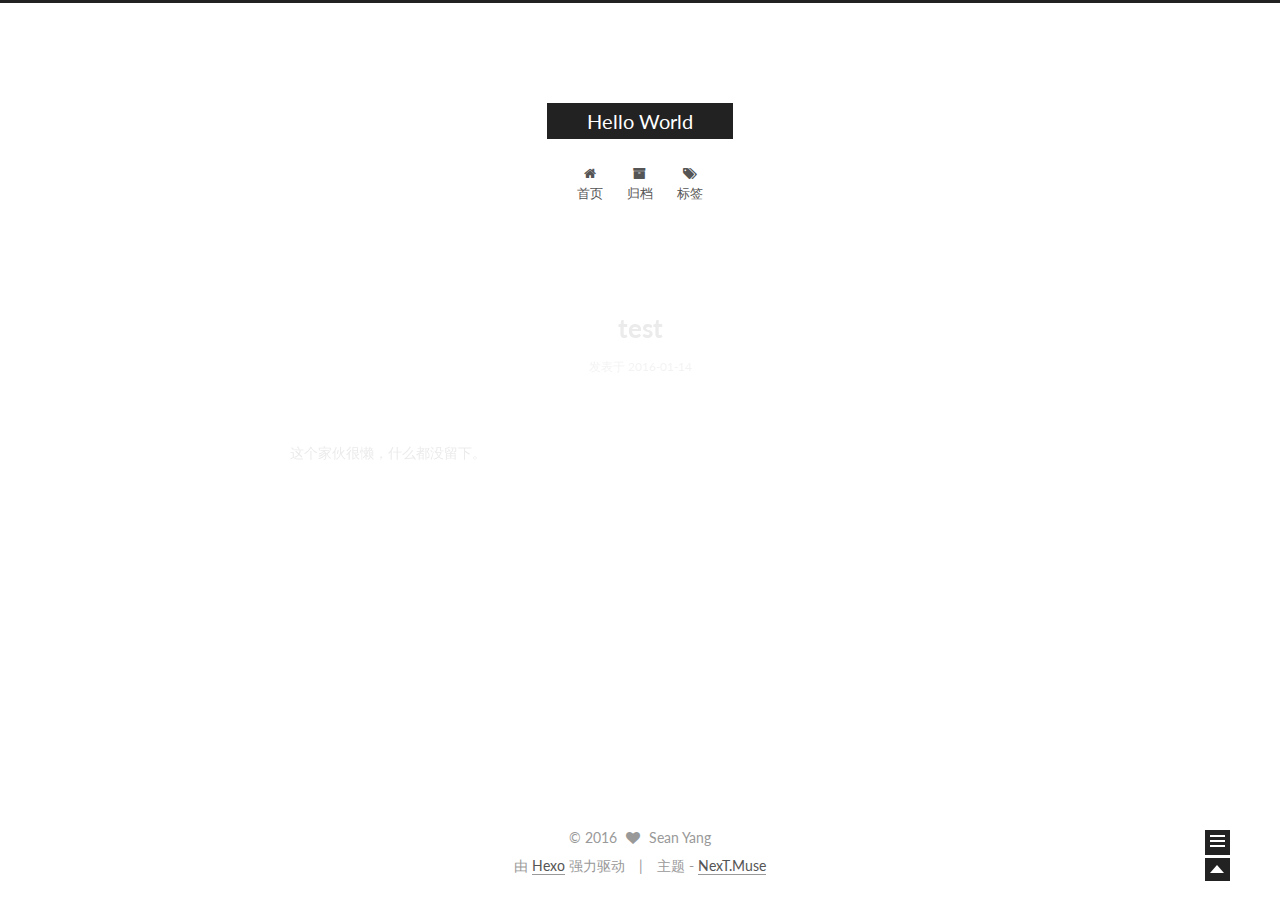
==== commit b680d1a9: "Site updated: 2016-01-14 15:28:56" ====
--- a/index.html
+++ b/index.html
@@ -86,7 +86,7 @@
   <title> Hello World </title>
 </head>
 
-<body itemscope itemtype="http://schema.org/WebPage" lang="">
+<body itemscope itemtype="http://schema.org/WebPage" lang="zh-Hans">
 
   
 
@@ -139,7 +139,7 @@
             
               <i class="menu-item-icon fa fa-home fa-fw"></i> <br />
             
-            首頁
+            首页
           </a>
         </li>
       
@@ -149,7 +149,7 @@
             
               <i class="menu-item-icon fa fa-archive fa-fw"></i> <br />
             
-            歸檔
+            归档
           </a>
         </li>
       
@@ -159,7 +159,7 @@
             
               <i class="menu-item-icon fa fa-tags fa-fw"></i> <br />
             
-            標籤
+            标签
           </a>
         </li>
       
@@ -232,7 +232,7 @@
             <span class="post-meta-item-icon">
               <i class="fa fa-calendar-o"></i>
             </span>
-            <span class="post-meta-item-text">發表於</span>
+            <span class="post-meta-item-text">发表于</span>
             <time itemprop="dateCreated" datetime="2016-01-14T14:18:53+08:00" content="2016-01-14">
               2016-01-14
             </time>
@@ -325,21 +325,21 @@
           <div class="site-state-item site-state-posts">
             <a href="/archives">
               <span class="site-state-item-count">1</span>
-              <span class="site-state-item-name">文章</span>
+              <span class="site-state-item-name">日志</span>
             </a>
           </div>
 
           <div class="site-state-item site-state-categories">
             
               <span class="site-state-item-count">0</span>
-              <span class="site-state-item-name">分類</span>
+              <span class="site-state-item-name">分类</span>
               
           </div>
 
           <div class="site-state-item site-state-tags">
             <a href="/tags">
               <span class="site-state-item-count">0</span>
-              <span class="site-state-item-name">標籤</span>
+              <span class="site-state-item-name">标签</span>
               </a>
           </div>
 
@@ -383,11 +383,11 @@
 </div>
 
 <div class="powered-by">
-  由 <a class="theme-link" href="http://hexo.io">Hexo</a> 強力驅動
+  由 <a class="theme-link" href="http://hexo.io">Hexo</a> 强力驱动
 </div>
 
 <div class="theme-info">
-  主題 -
+  主题 -
   <a class="theme-link" href="https://github.com/iissnan/hexo-theme-next">
     NexT.Muse
   </a>
--- a/css/main.css
+++ b/css/main.css
@@ -1544,7 +1544,7 @@
   width: 4px;
   height: 4px;
   border-radius: 50%;
-  background: #b95bcf;
+  background: #30ffb0;
 }
 .sidebar-nav {
   margin: 0 0 20px;
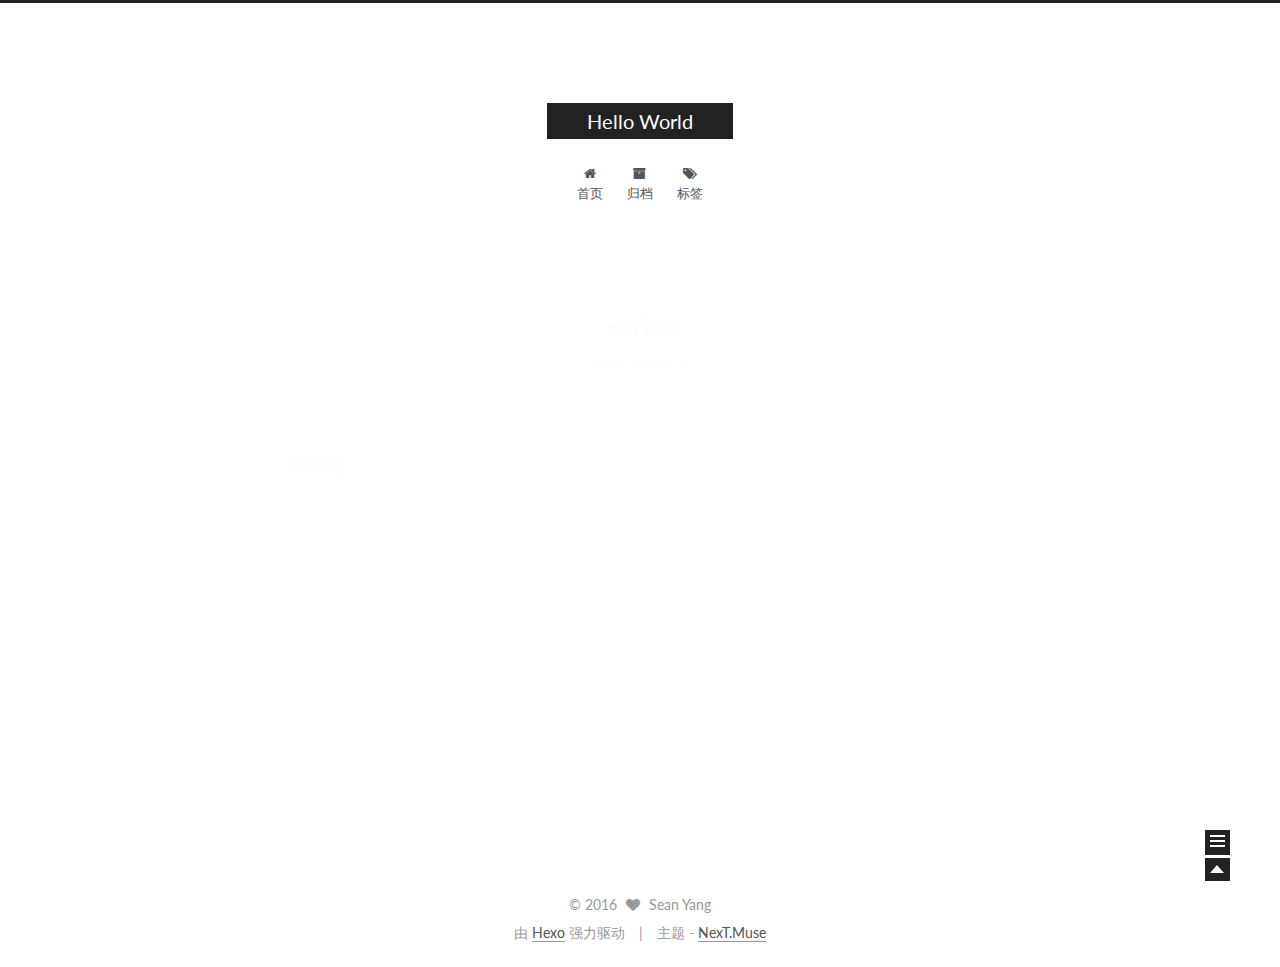
==== commit 93c64210: "Site updated: 2016-01-14 16:01:42" ====
--- a/index.html
+++ b/index.html
@@ -187,15 +187,89 @@
 
     
     
-      
-      
-        
-        
-        
-      
-
-      
-    
+
+    
+      
+
+  
+  
+
+  
+  
+  
+
+  <article class="post post-type-normal " itemscope itemtype="http://schema.org/Article">
+
+    
+      <header class="post-header">
+
+        
+        
+          <h1 class="post-title" itemprop="name headline">
+            
+            
+              
+                
+                <a class="post-title-link" href="/2016/01/14/xerlee/" itemprop="url">
+                  xerlee
+                </a>
+              
+            
+          </h1>
+        
+
+        <div class="post-meta">
+          <span class="post-time">
+            <span class="post-meta-item-icon">
+              <i class="fa fa-calendar-o"></i>
+            </span>
+            <span class="post-meta-item-text">发表于</span>
+            <time itemprop="dateCreated" datetime="2016-01-14T16:01:08+08:00" content="2016-01-14">
+              2016-01-14
+            </time>
+          </span>
+
+          
+
+          
+            
+          
+
+          
+
+          
+          
+        </div>
+      </header>
+    
+
+
+    <div class="post-body" itemprop="articleBody">
+
+      
+      
+
+      
+        
+          
+            <h2 id="lixiang"><a href="#lixiang" class="headerlink" title="lixiang"></a>lixiang</h2>
+          
+        
+      
+    </div>
+
+    <footer class="post-footer">
+      
+
+      
+
+      
+      
+        <div class="post-eof"></div>
+      
+    </footer>
+  </article>
+
 
     
       
@@ -324,7 +398,7 @@
         <nav class="site-state motion-element">
           <div class="site-state-item site-state-posts">
             <a href="/archives">
-              <span class="site-state-item-count">1</span>
+              <span class="site-state-item-count">2</span>
               <span class="site-state-item-name">日志</span>
             </a>
           </div>
--- a/css/main.css
+++ b/css/main.css
@@ -1544,7 +1544,7 @@
   width: 4px;
   height: 4px;
   border-radius: 50%;
-  background: #30ffb0;
+  background: #961381;
 }
 .sidebar-nav {
   margin: 0 0 20px;
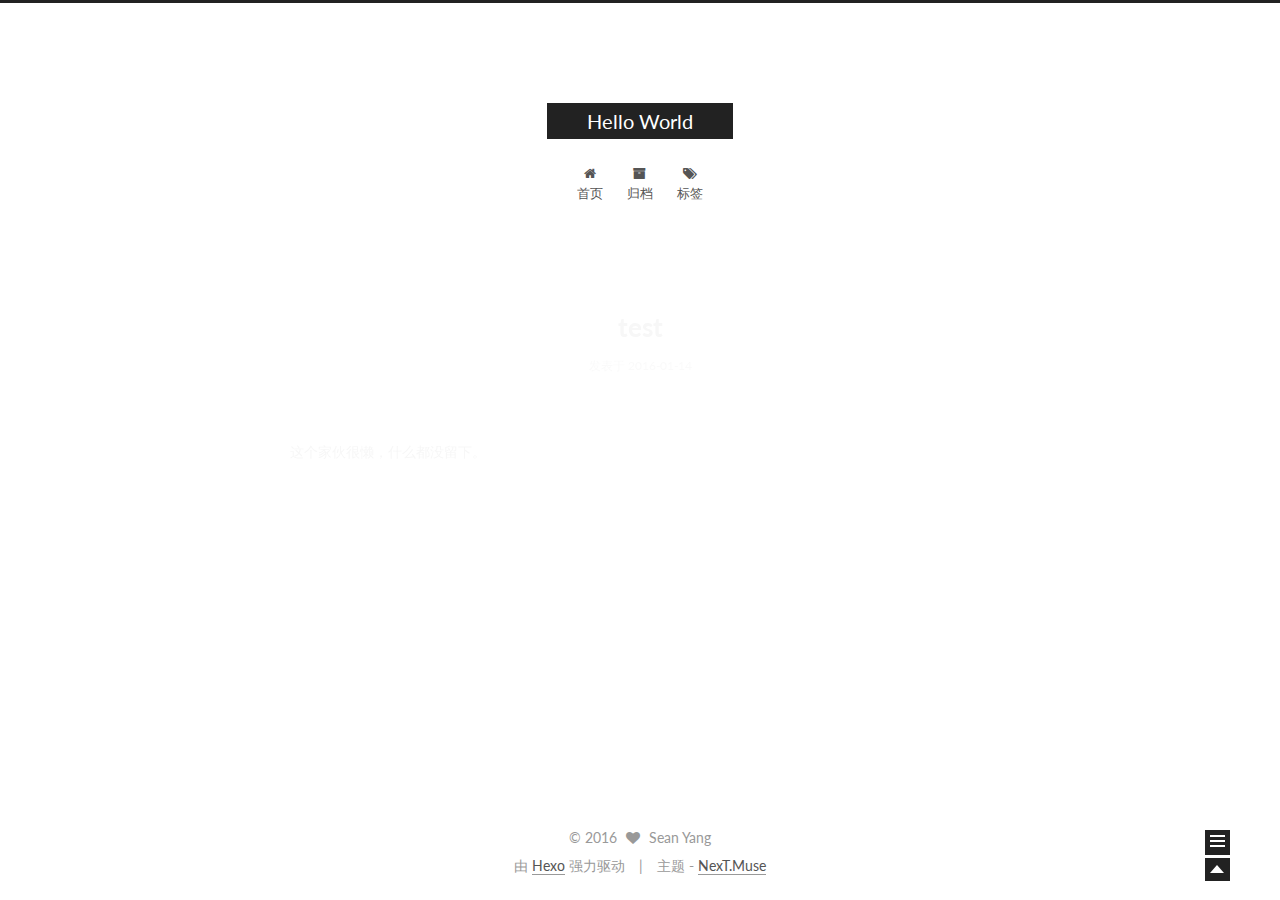
==== commit 4aa2199a: "Site updated: 2016-01-14 16:04:00" ====
--- a/index.html
+++ b/index.html
@@ -187,89 +187,15 @@
 
     
     
-
-    
-      
-
-  
-  
-
-  
-  
-  
-
-  <article class="post post-type-normal " itemscope itemtype="http://schema.org/Article">
-
-    
-      <header class="post-header">
-
-        
-        
-          <h1 class="post-title" itemprop="name headline">
-            
-            
-              
-                
-                <a class="post-title-link" href="/2016/01/14/xerlee/" itemprop="url">
-                  xerlee
-                </a>
-              
-            
-          </h1>
-        
-
-        <div class="post-meta">
-          <span class="post-time">
-            <span class="post-meta-item-icon">
-              <i class="fa fa-calendar-o"></i>
-            </span>
-            <span class="post-meta-item-text">发表于</span>
-            <time itemprop="dateCreated" datetime="2016-01-14T16:01:08+08:00" content="2016-01-14">
-              2016-01-14
-            </time>
-          </span>
-
-          
-
-          
-            
-          
-
-          
-
-          
-          
-        </div>
-      </header>
-    
-
-
-    <div class="post-body" itemprop="articleBody">
-
-      
-      
-
-      
-        
-          
-            <h2 id="lixiang"><a href="#lixiang" class="headerlink" title="lixiang"></a>lixiang</h2>
-          
-        
-      
-    </div>
-
-    <footer class="post-footer">
-      
-
-      
-
-      
-      
-        <div class="post-eof"></div>
-      
-    </footer>
-  </article>
-
+      
+      
+        
+        
+        
+      
+
+      
+    
 
     
       
@@ -398,7 +324,7 @@
         <nav class="site-state motion-element">
           <div class="site-state-item site-state-posts">
             <a href="/archives">
-              <span class="site-state-item-count">2</span>
+              <span class="site-state-item-count">1</span>
               <span class="site-state-item-name">日志</span>
             </a>
           </div>
--- a/css/main.css
+++ b/css/main.css
@@ -1544,7 +1544,7 @@
   width: 4px;
   height: 4px;
   border-radius: 50%;
-  background: #961381;
+  background: #ff1ac8;
 }
 .sidebar-nav {
   margin: 0 0 20px;
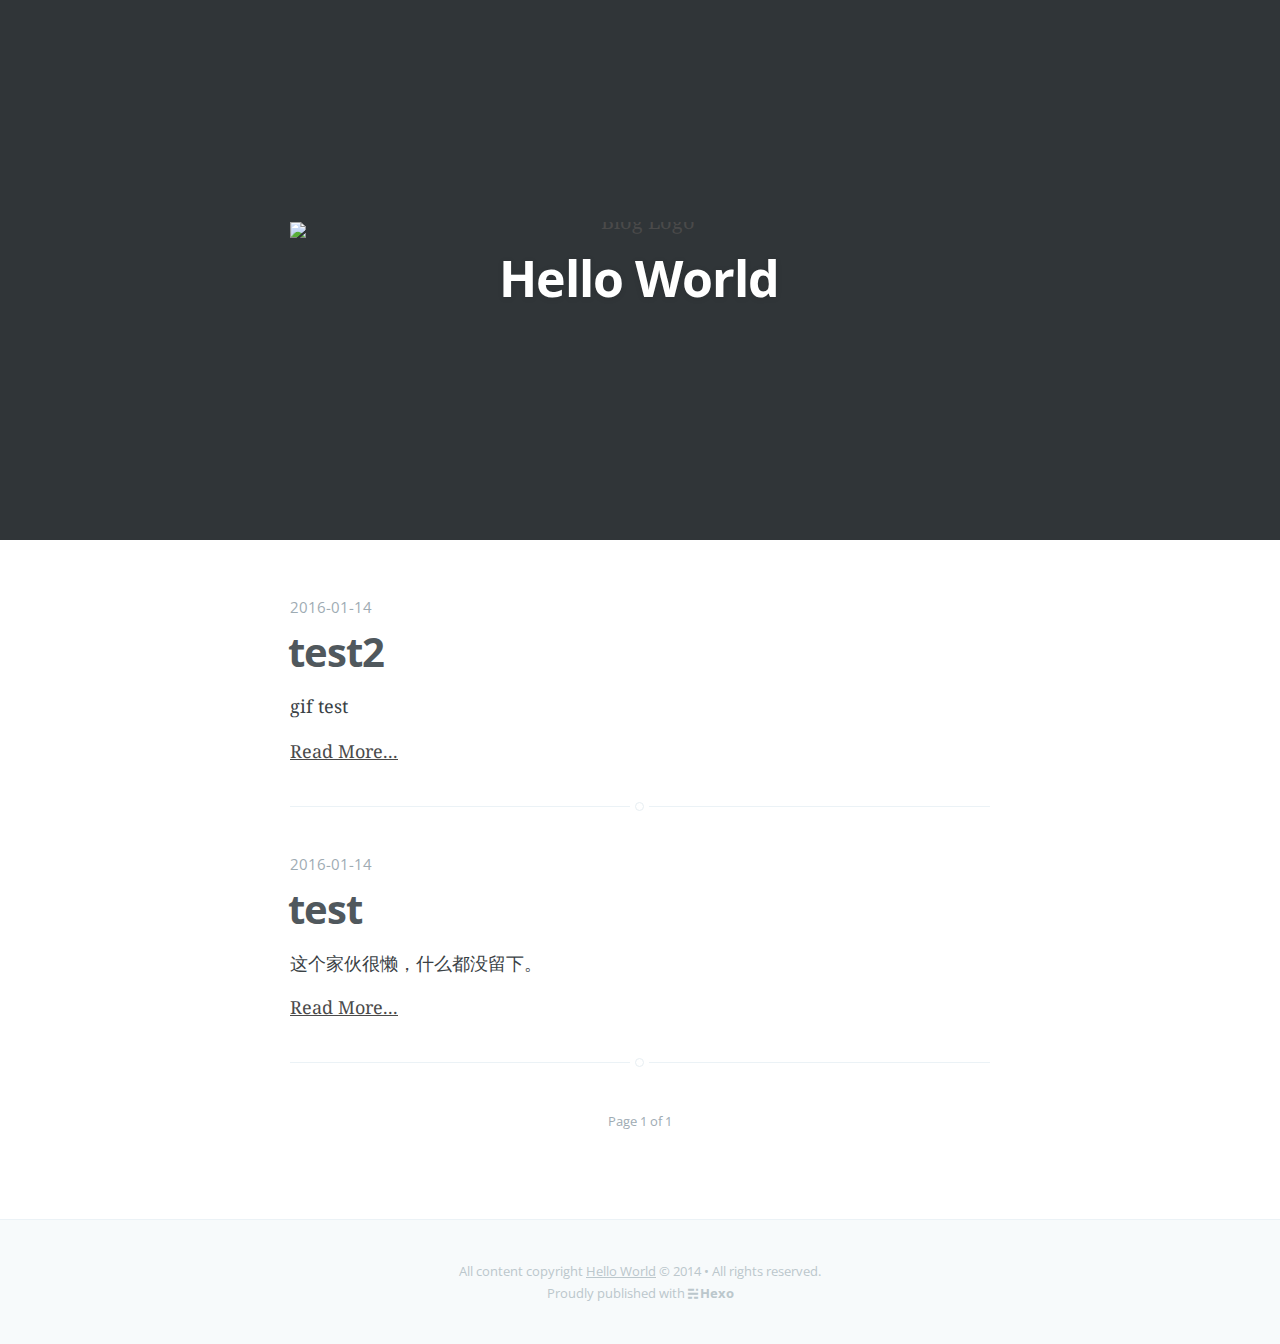
==== commit 6b016a12: "Site updated: 2016-01-18 15:54:21" ====
--- a/index.html
+++ b/index.html
@@ -1,461 +1,123 @@
-<!doctype html>
+<!DOCTYPE html>
+<html>
+
+<head>
+  <meta http-equiv="Content-Type" content="text/html" charset="UTF-8" >
+  <meta http-equiv="X-UA-Compatible" content="IE=edge,chrome=1"/>
+  <title>Hello World</title>
+  <meta name="description" content="" />
+  <meta name="HandheldFriendly" content="True" />
+  <meta name="MobileOptimized" content="320" />
+  <meta name="viewport" content="width=device-width, initial-scale=1.0" />
+
+  <link rel="stylesheet" type="text/css" href="/css/screen.css" />
+  <link rel="stylesheet" type="text/css" href="//fonts.googleapis.com/css?family=Noto+Serif:400,700,400italic|Open+Sans:700,400" />
+
+  <meta name="generator" content="Hello World">
+
+  
+  
+  
+
+  
+</head>
+
+
+<body class="home-template">
+
+  <header class="site-head"  style="background-image: url(//blog.ghost.org/content/images/2013/Nov/cover.png)" >
+    <div class="vertical">
+        <div class="site-head-content inner">
+             <a class="blog-logo" href="/"><img src="//blog.ghost.org/content/images/2013/Nov/bloglogo_1-1.png" alt="Blog Logo"/></a> 
+            <h1 class="blog-title">Hello World</h1>
+            <h2 class="blog-description"></h2>
+        </div>
+    </div>
+</header>
+  
+<main class="content" role="main">
+  
+  <article class="post">
+    <header class="post-header">
+      <span class="post-meta">
+      <time datetime="2016-01-14T08:24:48.000Z" itemprop="datePublished">
+          2016-01-14
+      </time>
+    
+</span>
+      <h2 class="post-title"><a href="/2016/01/14/test2/">test2</a></h2>
+    </header>
+    <section class="post-excerpt">
+      <p>
+      
+        gif test
 
 
 
-  
 
 
-<html class="theme-next muse use-motion">
-<head>
-  <meta charset="UTF-8"/>
-<meta http-equiv="X-UA-Compatible" content="IE=edge,chrome=1" />
-<meta name="viewport" content="width=device-width, initial-scale=1, maximum-scale=1"/>
+      
+      </p>
+      
+      <p>
+          <a href="/2016/01/14/test2/" class="excerpt-link">Read More...</a>
+      </p>
+      
+    </section>
+  </article>
+  
+  <article class="post">
+    <header class="post-header">
+      <span class="post-meta">
+      <time datetime="2016-01-14T06:18:53.000Z" itemprop="datePublished">
+          2016-01-14
+      </time>
+    
+</span>
+      <h2 class="post-title"><a href="/2016/01/14/test/">test</a></h2>
+    </header>
+    <section class="post-excerpt">
+      <p>
+      
+        这个家伙很懒，什么都没留下。
 
 
+      
+      </p>
+      
+      <p>
+          <a href="/2016/01/14/test/" class="excerpt-link">Read More...</a>
+      </p>
+      
+    </section>
+  </article>
+  
+  <nav class="pagination" role="pagination">
+    
+    <span class="page-number">Page 1 of 1</span>
+    
+  </nav>
+</main>
 
-<meta http-equiv="Cache-Control" content="no-transform" />
-<meta http-equiv="Cache-Control" content="no-siteapp" />
+
+  
+<footer class="site-footer">
+  
+  <div class="inner">
+     <section class="copyright">All content copyright <a href="/">Hello World</a> &copy; 2014 &bull; All rights reserved.</section>
+     <section class="poweredby">Proudly published with <a class="icon-ghost" href="http://zespia.tw/hexo/">Hexo</a></section>
+  </div>
+</footer>
+
+  <script src="//ajax.googleapis.com/ajax/libs/jquery/2.0.3/jquery.min.js"></script>
+
+<script type="text/javascript" src="/js/jquery.fitvids.js"></script>
+<script type="text/javascript" src="/js/index.js"></script>
 
 
 
 
 
 
-
-
-
-
-
-
-  <link href="/vendors/fancybox/source/jquery.fancybox.css?v=2.1.5" rel="stylesheet" type="text/css"/>
-
-
-
-
-  <link href="//fonts.googleapis.com/css?family=Lato:300,400,700,400italic&subset=latin,latin-ext" rel="stylesheet" type="text/css">
-
-
-
-<link href="/vendors/font-awesome/css/font-awesome.min.css?v=4.4.0" rel="stylesheet" type="text/css" />
-
-<link href="/css/main.css?v=0.5.0" rel="stylesheet" type="text/css" />
-
-
-  <meta name="keywords" content="Hexo, NexT" />
-
-
-
-
-
-
-
-
-  <link rel="shortcut icon" type="image/x-icon" href="/favicon.ico?v=0.5.0" />
-
-
-
-
-
-
-<meta name="description">
-<meta property="og:type" content="website">
-<meta property="og:title" content="Hello World">
-<meta property="og:url" content="http://yoursite.com/index.html">
-<meta property="og:site_name" content="Hello World">
-<meta property="og:description">
-<meta name="twitter:card" content="summary">
-<meta name="twitter:title" content="Hello World">
-<meta name="twitter:description">
-
-
-
-<script type="text/javascript" id="hexo.configuration">
-  var NexT = window.NexT || {};
-  var CONFIG = {
-    scheme: 'Muse',
-    sidebar: '[object Object]',
-    fancybox: true,
-    motion: true,
-    duoshuo: {
-      userId: 0,
-      author: '博主'
-    }
-  };
-</script>
-
-  <title> Hello World </title>
-</head>
-
-<body itemscope itemtype="http://schema.org/WebPage" lang="zh-Hans">
-
-  
-
-
-
-
-
-
-  
-  
-    
-  
-
-  <div class="container one-collumn sidebar-position-left 
-   page-home 
- ">
-    <div class="headband"></div>
-
-    <header id="header" class="header" itemscope itemtype="http://schema.org/WPHeader">
-      <div class="header-inner"><div class="site-meta ">
-  
-
-  <div class="custom-logo-site-title">
-    <a href="/"  class="brand" rel="start">
-      <span class="logo-line-before"><i></i></span>
-      <span class="site-title">Hello World</span>
-      <span class="logo-line-after"><i></i></span>
-    </a>
-  </div>
-  <p class="site-subtitle"></p>
-</div>
-
-<div class="site-nav-toggle">
-  <button>
-    <span class="btn-bar"></span>
-    <span class="btn-bar"></span>
-    <span class="btn-bar"></span>
-  </button>
-</div>
-
-<nav class="site-nav">
-  
-
-  
-    <ul id="menu" class="menu ">
-      
-        
-        <li class="menu-item menu-item-home">
-          <a href="/" rel="section">
-            
-              <i class="menu-item-icon fa fa-home fa-fw"></i> <br />
-            
-            首页
-          </a>
-        </li>
-      
-        
-        <li class="menu-item menu-item-archives">
-          <a href="/archives" rel="section">
-            
-              <i class="menu-item-icon fa fa-archive fa-fw"></i> <br />
-            
-            归档
-          </a>
-        </li>
-      
-        
-        <li class="menu-item menu-item-tags">
-          <a href="/tags" rel="section">
-            
-              <i class="menu-item-icon fa fa-tags fa-fw"></i> <br />
-            
-            标签
-          </a>
-        </li>
-      
-
-      
-      
-      
-    </ul>
-  
-
-  
-</nav>
-
- </div>
-    </header>
-
-    <main id="main" class="main">
-      <div class="main-inner">
-        <div class="content-wrap">
-          <div id="content" class="content">
-            
-  <section id="posts" class="posts-expand">
-
-    
-
-    
-    
-      
-      
-        
-        
-        
-      
-
-      
-    
-
-    
-      
-
-  
-  
-
-  
-  
-  
-
-  <article class="post post-type-normal " itemscope itemtype="http://schema.org/Article">
-
-    
-      <header class="post-header">
-
-        
-        
-          <h1 class="post-title" itemprop="name headline">
-            
-            
-              
-                
-                <a class="post-title-link" href="/2016/01/14/test/" itemprop="url">
-                  test
-                </a>
-              
-            
-          </h1>
-        
-
-        <div class="post-meta">
-          <span class="post-time">
-            <span class="post-meta-item-icon">
-              <i class="fa fa-calendar-o"></i>
-            </span>
-            <span class="post-meta-item-text">发表于</span>
-            <time itemprop="dateCreated" datetime="2016-01-14T14:18:53+08:00" content="2016-01-14">
-              2016-01-14
-            </time>
-          </span>
-
-          
-
-          
-            
-          
-
-          
-
-          
-          
-        </div>
-      </header>
-    
-
-
-    <div class="post-body" itemprop="articleBody">
-
-      
-      
-
-      
-        
-          
-            <p>这个家伙很懒，什么都没留下。</p>
-
-          
-        
-      
-    </div>
-
-    <footer class="post-footer">
-      
-
-      
-
-      
-      
-        <div class="post-eof"></div>
-      
-    </footer>
-  </article>
-
-
-    
-
-  </section>
-
-  
-
-
-          </div>
-          
-
-
-          
-
-        </div>
-        
-          
-  
-  <div class="sidebar-toggle">
-    <div class="sidebar-toggle-line-wrap">
-      <span class="sidebar-toggle-line sidebar-toggle-line-first"></span>
-      <span class="sidebar-toggle-line sidebar-toggle-line-middle"></span>
-      <span class="sidebar-toggle-line sidebar-toggle-line-last"></span>
-    </div>
-  </div>
-
-  <aside id="sidebar" class="sidebar">
-    <div class="sidebar-inner">
-
-      
-
-      
-
-      <section class="site-overview sidebar-panel  sidebar-panel-active ">
-        <div class="site-author motion-element" itemprop="author" itemscope itemtype="http://schema.org/Person">
-          <img class="site-author-image" itemprop="image"
-               src="/images/avatar.jpg"
-               alt="Sean Yang" />
-          <p class="site-author-name" itemprop="name">Sean Yang</p>
-          <p class="site-description motion-element" itemprop="description"></p>
-        </div>
-        <nav class="site-state motion-element">
-          <div class="site-state-item site-state-posts">
-            <a href="/archives">
-              <span class="site-state-item-count">1</span>
-              <span class="site-state-item-name">日志</span>
-            </a>
-          </div>
-
-          <div class="site-state-item site-state-categories">
-            
-              <span class="site-state-item-count">0</span>
-              <span class="site-state-item-name">分类</span>
-              
-          </div>
-
-          <div class="site-state-item site-state-tags">
-            <a href="/tags">
-              <span class="site-state-item-count">0</span>
-              <span class="site-state-item-name">标签</span>
-              </a>
-          </div>
-
-        </nav>
-
-        
-
-        <div class="links-of-author motion-element">
-          
-        </div>
-
-        
-        
-
-        <div class="links-of-author motion-element">
-          
-        </div>
-
-      </section>
-
-      
-
-    </div>
-  </aside>
-
-
-        
-      </div>
-    </main>
-
-    <footer id="footer" class="footer">
-      <div class="footer-inner">
-        <div class="copyright" >
-  
-  &copy; 
-  <span itemprop="copyrightYear">2016</span>
-  <span class="with-love">
-    <i class="icon-next-heart fa fa-heart"></i>
-  </span>
-  <span class="author" itemprop="copyrightHolder">Sean Yang</span>
-</div>
-
-<div class="powered-by">
-  由 <a class="theme-link" href="http://hexo.io">Hexo</a> 强力驱动
-</div>
-
-<div class="theme-info">
-  主题 -
-  <a class="theme-link" href="https://github.com/iissnan/hexo-theme-next">
-    NexT.Muse
-  </a>
-</div>
-
-
-
-      </div>
-    </footer>
-
-    <div class="back-to-top"></div>
-  </div>
-
-  
-
-
-  
-
-
-
-  <script type="text/javascript" src="/vendors/jquery/index.js?v=2.1.3"></script>
-
-  <script type="text/javascript" src="/vendors/fastclick/lib/fastclick.min.js?v=1.0.6"></script>
-
-  <script type="text/javascript" src="/vendors/jquery_lazyload/jquery.lazyload.js?v=1.9.7"></script>
-
-  <script type="text/javascript" src="/vendors/velocity/velocity.min.js"></script>
-
-  <script type="text/javascript" src="/vendors/velocity/velocity.ui.min.js"></script>
-
-  <script type="text/javascript" src="/vendors/fancybox/source/jquery.fancybox.pack.js"></script>
-
-
-  
-
-
-  <script type="text/javascript" src="/js/src/utils.js?v=0.5.0"></script>
-
-  <script type="text/javascript" src="/js/src/motion.js?v=0.5.0"></script>
-
-
-
-  
-  
-
-  
-
-  
-
-
-  <script type="text/javascript" src="/js/src/bootstrap.js?v=0.5.0"></script>
-
-
-
-  
-
-
-
-  
-
-
-
-  
-  
-
-  
-  
-
-
 </body>
 </html>
--- a/css/screen.css
+++ b/css/screen.css
@@ -0,0 +1,1135 @@
+/* ==========================================================================
+   Table of Contents
+   ========================================================================== */
+
+/*
+
+    0.  Includes
+    1.  Icons
+    2.  General
+    3.  Utilities
+    4.  General
+    5.  Single Post
+    6.  Third Party Elements
+    7.  Pagination
+    8.  Footer
+    9.  Media Queries (Tablet)
+    10. Media Queries (Mobile)
+
+ */
+
+/* ==========================================================================
+   0. Includes - Ground zero
+   ========================================================================== */
+
+@import url(normalize.css);
+
+
+/* ==========================================================================
+   1. Icons - Sets up the icon font and respective classes
+   ========================================================================== */
+
+/* Import the font file with the icons in it */
+@font-face {
+    font-family: 'icons';
+    src:url('../fonts/icons.eot');
+    src:url('../fonts/icons.eot?#iefix') format('embedded-opentype'),
+        url('../fonts/icons.woff') format('woff'),
+        url('../fonts/icons.ttf') format('truetype'),
+        url('../fonts/icons.svg#icons') format('svg');
+    font-weight: normal;
+    font-style: normal;
+}
+
+/* Apply these base styles to all icons */
+.icon-ghost:before,
+.icon-feed:before,
+.icon-twitter:before,
+.icon-google-plus:before,
+.icon-facebook:before {
+    font-family: 'icons';
+    speak: none;
+    font-style: normal;
+    font-weight: normal;
+    font-variant: normal;
+    text-transform: none;
+    line-height: 1;
+    -webkit-font-smoothing: antialiased;
+    text-decoration: none;
+}
+
+/* Each icon is created by inserting the corret character into the
+   content of the :before pseudo element. Like a boss. */
+.icon-ghost:before {
+    content: "\e000";
+}
+.icon-feed:before {
+    content: "\e001";
+}
+.icon-twitter:before {
+    content: "\e002";
+    font-size: 1.1em;
+}
+.icon-google-plus:before {
+    content: "\e003";
+}
+.icon-facebook:before {
+    content: "\e004";
+}
+
+
+/* ==========================================================================
+   2. General - Setting up some base styles
+   ========================================================================== */
+
+html {
+    height: 100%;
+    max-height: 100%;
+    font-size: 62.5%;
+}
+
+body {
+    height: 100%;
+    max-height: 100%;
+    font-family: 'Noto Serif', serif;
+    font-size: 2.0rem;
+    line-height: 1.6em;
+    color: #3A4145;
+}
+
+::-moz-selection {
+    color: #222;
+    background: #D6EDFF;
+    text-shadow: none;
+}
+
+::selection {
+    color: #222;
+    background: #D6EDFF;
+    text-shadow: none;
+}
+
+h1, h2, h3,
+h4, h5, h6 {
+    text-rendering: optimizeLegibility;
+    line-height: 1;
+    margin-top: 0;
+    font-family: 'Open Sans', sans-serif;
+}
+
+h1 {
+    font-size: 5rem;
+    line-height: 1.2em;
+    letter-spacing: -2px;
+    text-indent: -3px;
+}
+
+h2 {
+    font-size: 4rem;
+    line-height: 1.2em;
+    letter-spacing: -1px;
+    text-indent: -2px;
+}
+
+h3 {
+    font-size: 3.5rem;
+}
+
+h4 {
+    font-size: 3rem;
+}
+
+h5 {
+    font-size: 2.5rem;
+}
+
+h6 {
+    font-size: 2rem;
+}
+
+a {
+    color: #4a4a4a;
+    transition: color ease 0.3s;
+}
+
+a:hover {
+    color: #57A3E8;
+}
+
+h1 a, h2 a, h3 a,
+h4 a, h5 a, h6 a {
+    color: #50585D;
+}
+
+
+p, ul, ol, dl {
+    margin: 1.6em 0;
+}
+
+ol ol, ul ul,
+ul ol, ol ul {
+    margin: 0.4em 0;
+}
+
+dl dt {
+    float: left;
+    width: 180px;
+    overflow: hidden;
+    clear: left;
+    text-align: right;
+    text-overflow: ellipsis;
+    white-space: nowrap;
+    font-weight: bold;
+    margin-bottom: 1em
+}
+
+dl dd {
+    margin-left: 200px;
+    margin-bottom: 1em
+}
+
+hr {
+    display: block;
+    height: 1px;
+    border: 0;
+    border-top: 1px solid #efefef;
+    margin: 3.2em 0;
+    padding: 0;
+}
+
+blockquote {
+    -moz-box-sizing: border-box;
+    box-sizing: border-box;
+    margin: 1.6em 0 1.6em -2.2em;
+    padding: 0 0 0 1.6em;
+    border-left: #4a4a4a 0.4em solid;
+}
+
+blockquote p {
+    margin: 0.8em 0;
+    font-style: italic;
+}
+
+blockquote small {
+    display: inline-block;
+    margin: 0.8em 0 0.8em 1.5em;
+    font-size:0.9em;
+    color: #ccc;
+}
+
+blockquote small:before { content: '\2014 \00A0'; }
+
+blockquote cite {
+    font-weight:bold;
+}
+
+blockquote cite a { font-weight: normal; }
+
+mark {
+    background-color: #ffc336;
+}
+
+code, tt {
+    padding: 1px 3px;
+    font-family: Inconsolata, monospace, sans-serif;
+    font-size: 0.85em;
+    white-space: pre-wrap;
+    border: 1px solid #E3EDF3;
+    background: #F7FAFB;
+    border-radius: 2px;
+}
+
+pre {
+    -moz-box-sizing: border-box;
+    box-sizing: border-box;
+    margin: 1.6em 0;
+    border: 1px solid #E3EDF3;
+    width: 100%;
+    padding: 10px;
+    font-family: Inconsolata, monospace, sans-serif;
+    font-size: 0.9em;
+    white-space: pre;
+    overflow: auto;
+    background: #F7FAFB;
+    border-radius: 3px;
+}
+
+pre code, tt {
+    font-size: inherit;
+    white-space: -moz-pre-wrap;
+    white-space: pre-wrap;
+    background: transparent;
+    border: none;
+    padding: 0;
+}
+
+kbd {
+    display: inline-block;
+    margin-bottom: 0.4em;
+    padding: 1px 8px;
+    border: #ccc 1px solid;
+    color: #666;
+    text-shadow: #fff 0 1px 0;
+    font-size: 0.9em;
+    font-weight: bold;
+    background: #f4f4f4;
+    border-radius: 4px;
+    box-shadow:
+        0 1px 0 rgba(0, 0, 0, 0.2),
+        0 1px 0 0 #fff inset;
+}
+
+table {
+    -moz-box-sizing: border-box;
+    box-sizing: border-box;
+    margin: 1.6em 0;
+    width:100%;
+    max-width: 100%;
+    background-color: transparent;
+}
+
+table th,
+table td {
+    padding: 8px;
+    line-height: 20px;
+    text-align: left;
+    vertical-align: top;
+    border-top: 1px solid #efefef;
+}
+
+table th { color: #000; }
+
+table caption + thead tr:first-child th,
+table caption + thead tr:first-child td,
+table colgroup + thead tr:first-child th,
+table colgroup + thead tr:first-child td,
+table thead:first-child tr:first-child th,
+table thead:first-child tr:first-child td {
+    border-top: 0;
+}
+
+table tbody + tbody { border-top: 2px solid #efefef; }
+
+table table table { background-color: #fff; }
+
+table tbody > tr:nth-child(odd) > td,
+table tbody > tr:nth-child(odd) > th {
+    background-color: #f6f6f6;
+}
+
+table.plain tbody > tr:nth-child(odd) > td,
+table.plain tbody > tr:nth-child(odd) > th {
+   background: transparent;
+}
+
+iframe, .fluid-width-video-wrapper {
+    display: block;
+    margin: 1.6em 0;
+}
+
+/* When a video is inside the fitvids wrapper, drop the
+margin on the iframe, cause it breaks stuff. */
+.fluid-width-video-wrapper iframe {
+    margin: 0;
+}
+
+
+/* ==========================================================================
+   3. Utilities - These things get used a lot
+   ========================================================================== */
+
+/* Hides shit */
+.hidden {
+    text-indent: -9999px;
+    visibility: hidden;
+    display: none;
+}
+
+/* Creates a responsive wrapper that makes our content scale nicely */
+.inner {
+    position: relative;
+    width: 80%;
+    max-width: 700px;
+    margin: 0 auto;
+}
+
+/* Centres vertically yo. (IE8+) */
+.vertical {
+    display: table-cell;
+    vertical-align: middle;
+}
+
+
+/* ==========================================================================
+   4. General - The main styles for the the theme
+   ========================================================================== */
+
+/* Big cover image on the home page */
+.site-head {
+    position: relative;
+    display: table;
+    width: 100%;
+    height: 60%;
+    margin-bottom: 5rem;
+    text-align: center;
+    color: #fff;
+    background: #303538 no-repeat center center;
+    background-size: cover;
+}
+
+.blog-logo {
+    text-decoration: none;
+}
+
+/* Yo-logo. Yolo-go. Upload one in ghost/settings/ */
+.blog-logo img {
+    display: block;
+    max-height: 100px;
+    width: auto;
+    margin: 0 auto;
+    line-height: 0;
+}
+
+/* The details of your blog. Defined in ghost/settings/ */
+.blog-title {
+    margin: 10px 0 10px 0;
+    font-size: 5rem;
+    letter-spacing: -1px;
+    font-weight: bold;
+    font-family: 'Open Sans', sans-serif;
+    text-shadow: 0 1px 6px rgba(0,0,0,0.1);
+}
+
+.blog-description {
+    margin: 0;
+    font-size: 1.8rem;
+    line-height: 1.5em;
+    font-weight: 300;
+    font-family: 'Noto Serif', serif;
+    letter-spacing: 0;
+    text-shadow: 0 1px 3px rgba(0,0,0,0.15);
+}
+
+/* Every post, on every page, gets this style on its <article> tag */
+.post {
+    position: relative;
+    width:80%;
+    max-width: 700px;
+    margin: 4rem auto;
+    padding-bottom: 4rem;
+    border-bottom: #EBF2F6 1px solid;
+    word-break: break-word;
+    hyphens: auto;
+}
+
+/* Add a little circle in the middle of the border-bottom on our .post
+   just for the lolz and stylepoints. */
+.post:after {
+    display: block;
+    content: "";
+    width: 7px;
+    height: 7px;
+    border: #E7EEF2 1px solid;
+    position: absolute;
+    bottom: -5px;
+    left: 50%;
+    margin-left: -5px;
+    background: #fff;
+    -webkit-border-radius: 100%;
+    -moz-border-radius: 100%;
+    border-radius: 100%;
+    box-shadow: #fff 0 0 0 5px;
+}
+
+.post-title {
+    margin:0;
+}
+
+.post-title a {
+    text-decoration: none;
+}
+
+.post-excerpt p {
+    margin: 1.6rem 0 0 0;
+    font-size: 0.9em;
+    line-height: 1.6em;
+}
+
+.post-meta {
+    display: inline-block;
+    margin: 0 0 5px 0;
+    font-family: 'Open Sans', sans-serif;
+    font-size: 1.5rem;
+    color: #9EABB3;
+}
+
+.post-meta a {
+    color: #9EABB3;
+    text-decoration: none;
+}
+
+.post-meta a:hover {
+    text-decoration: underline;
+}
+
+.user-meta {
+    position: relative;
+    padding: 0.3rem 40px 0 100px;
+    min-height: 77px;
+}
+
+.user-image {
+    position: absolute;
+    top: 0;
+    left: 0;
+}
+
+.user-name {
+    display: block;
+    font-weight: bold;
+}
+
+.user-bio {
+    display: block;
+    max-width: 440px;
+    font-size: 1.4rem;
+    line-height: 1.5em;
+}
+
+.publish-meta {
+    position: absolute;
+    top: 0;
+    right: 0;
+    padding: 4.3rem 0 4rem 0;
+    text-align: right;
+}
+
+.publish-heading {
+    display: block;
+    font-weight: bold;
+}
+
+.publish-date {
+    display: block;
+    font-size: 1.4rem;
+    line-height: 1.5em;
+}
+
+.comments-area {
+    width: 80%;
+    max-width: 700px;
+    margin: 4rem auto;
+}
+
+#comment h1 a {
+    text-decoration: none;
+}
+
+/* ==========================================================================
+   5. Single Post - When you click on an individual post
+   ========================================================================== */
+
+/* Insert some mad padding up in the header for better spacing */
+.post-template .post-header {
+    padding: 60px 0;
+    text-align: center;
+}
+
+.post-template .site-head {
+    color: #303538;
+    border-bottom: #ebf2f6 1px solid;
+    background: none !important;
+}
+
+.post-template .site-head:after {
+    position: absolute;
+    bottom: -5px;
+    left: 50%;
+    display: block;
+    width: 7px;
+    height: 7px;
+    margin-left: -5px;
+    content: '';
+    border: #e7eef2 1px solid;
+    -webkit-border-radius: 100%;
+    -moz-border-radius: 100%;
+    border-radius: 100%;
+    background: #fff;
+    box-shadow: #fff 0 0 0 5px;
+}
+
+/* Keep large images within the bounds of the post-width */
+.post-content img {
+    display: block;
+    max-width: 100%;
+    margin: 0 auto;
+    height: auto;
+}
+
+/* The author credit area after the post */
+.post-footer {
+    position: relative;
+    margin: 4rem 0 0 0;
+    padding: 4rem 0 0 0;
+    border-top: #EBF2F6 1px solid;
+}
+
+.post-footer h4 {
+    font-size: 1.8rem;
+    margin: 0;
+}
+
+.post-footer p {
+    margin: 1rem 0;
+    font-size: 1.4rem;
+    line-height: 1.6em;
+}
+
+/* Create some space to the right for the share links */
+.post-footer .author {
+    margin-right: 180px;
+}
+
+/* Drop the share links in the space to the right.
+   Doing it like this means it's easier for the author bio
+   to be flexible at smaller screen sizes while the share
+   links remain at a fixed width the whole time */
+.post-footer .share {
+    position: absolute;
+    top: 4rem;
+    right: 0;
+    width: 140px;
+}
+
+.post-footer .share a {
+    font-size: 1.8rem;
+    display: inline-block;
+    margin: 1.4rem 1.6rem 1.6rem 0;
+    color: #BBC7CC;
+    text-decoration: none;
+}
+
+.post-footer .share a:hover {
+    color: #50585D;
+}
+
+
+/* ==========================================================================
+   6. Third Party Elements - Embeds from other services
+   ========================================================================== */
+
+/* Hexo: Youtube, other video container */
+
+.video-container {
+  position: relative;
+  padding-top: 56.25%;
+  height: 0;
+  overflow: hidden;
+}
+.video-container iframe,
+.video-container object,
+.video-container embed {
+  position: absolute;
+  top: 0;
+  left: 0;
+  width: 100%;
+  height: 100%;
+  margin-top: 0;
+}
+
+/* Hexo: Syntax Highlighter */
+
+figure.highlight {
+    background:#fff;
+    border-radius:0.3em;
+    border:1px solid #e1e1e1;
+    line-height:1.45em;
+    font-size:.9em;
+    margin-bottom:2.1em;
+    color:#222;
+    overflow:auto;
+    white-space:pre;
+    word-wrap:normal;
+}
+figure.highlight figcaption {
+    padding: 7px 10px;
+    font-size: .8em;
+}
+figure.highlight table {
+    margin: 0;
+}
+figure.highlight table > tbody > tr > td {
+    padding: 0;
+    background: #fff !important;
+}
+figure.highlight table > tbody > tr > td.gutter {
+    max-width: 40px;
+    text-align: right;
+}
+figure.highlight pre {
+    border: none;
+    margin: 0;
+}
+
+/* Theme: Solarized - Github
+ * More theme here: http://softwaremaniacs.org/media/soft/highlight/test.html
+ */
+pre .comment,
+pre .template_comment,
+.diff pre .header,
+pre .javadoc {
+  color: #998;
+  font-style: italic
+}
+
+pre .keyword,
+.css .rule pre .keyword,
+pre .winutils,
+.javascript pre .title,
+.nginx pre .title,
+pre .subst,
+pre .request,
+pre .status {
+  color: #333;
+  font-weight: bold
+}
+
+pre .number,
+pre .hexcolor,
+.ruby pre .constant {
+  color: #099;
+}
+
+pre .string,
+pre .tag pre .value,
+pre .phpdoc,
+.tex pre .formula {
+  color: #d14
+}
+
+pre .title,
+pre .id,
+.coffeescript pre .params,
+.scss pre .preprocessor {
+  color: #900;
+  font-weight: bold
+}
+
+.javascript pre .title,
+.lisp pre .title,
+.clojure pre .title,
+pre .subst {
+  font-weight: normal
+}
+
+pre .class pre .title,
+.haskell pre .type,
+.vhdl pre .literal,
+.tex pre .command {
+  color: #458;
+  font-weight: bold
+}
+
+pre .tag,
+pre .tag pre .title,
+pre .rules pre .property,
+.django pre .tag pre .keyword {
+  color: #000080;
+  font-weight: normal
+}
+
+pre .attribute,
+pre .variable,
+.lisp pre .body {
+  color: #008080
+}
+
+pre .regexp {
+  color: #009926
+}
+
+pre .symbol,
+.ruby pre .symbol pre .string,
+.lisp pre .keyword,
+.tex pre .special,
+pre .prompt {
+  color: #990073
+}
+
+pre .built_in,
+.lisp pre .title,
+.clojure pre .built_in {
+  color: #0086b3
+}
+
+pre .preprocessor,
+pre .pragma,
+pre .pi,
+pre .doctype,
+pre .shebang,
+pre .cdata {
+  color: #999;
+  font-weight: bold
+}
+
+pre .deletion {
+  background: #fdd
+}
+
+pre .addition {
+  background: #dfd
+}
+
+.diff pre .change {
+  background: #0086b3
+}
+
+pre .chunk {
+  color: #aaa
+}
+
+
+/* Github */
+
+.gist table {
+    margin: 0;
+    font-size: 1.4rem;
+}
+
+.gist .line-number {
+    min-width: 25px;
+    font-size: 1.1rem;
+}
+
+
+/* ==========================================================================
+   7. Pagination - Tools to let you flick between pages
+   ========================================================================== */
+
+/* The main wrapper for our pagination links */
+.pagination {
+    position: relative;
+    width: 80%;
+    max-width: 700px;
+    margin: 4rem auto;
+    font-family: 'Open Sans', sans-serif;
+    font-size: 1.3rem;
+    color: #9EABB3;
+    text-align: center;
+}
+
+.pagination a {
+    color: #9EABB3;
+}
+
+/* Push the previous/next links out to the left/right */
+.older-posts,
+.newer-posts {
+    position: absolute;
+    display: inline-block;
+    padding: 0 15px;
+    border: #EBF2F6 2px solid;
+    text-decoration: none;
+    border-radius: 30px;
+    transition: border ease 0.3s;
+}
+
+.older-posts {
+    right: 0;
+}
+
+.page-number {
+    display: inline-block;
+    padding: 2px 0;
+}
+
+.newer-posts {
+    left: 0;
+}
+
+.older-posts:hover,
+.newer-posts:hover {
+    border-color: #9EABB3;
+}
+
+
+/* ==========================================================================
+   8. Footer - The bottom of every page
+   ========================================================================== */
+
+.site-footer {
+    position: relative;
+    margin: 8rem 0 0 0;
+    padding: 4rem 0;
+    border-top: #EBF2F6 1px solid;
+    font-family: 'Open Sans', sans-serif;
+    font-size: 1.3rem;
+    line-height: 1.7em;
+    color: #BBC7CC;
+    text-align: center;
+    background: #F7FAFB;
+}
+
+.site-footer a {
+    color: #BBC7CC;
+    text-decoration: underline;
+}
+
+.site-footer a:hover {
+    color: #50585D;
+}
+
+.poweredby .icon-ghost {
+    font-weight: 700;
+    text-decoration: none;
+}
+
+.poweredby .icon-ghost:hover {
+    text-decoration: none;
+}
+
+.poweredby .icon-ghost:before {
+    font-size: 1rem;
+    margin-right: 0.2em;
+}
+
+/* The subscribe icon on the footer */
+.subscribe {
+    width: 28px;
+    height: 28px;
+    position: absolute;
+    top: -14px;
+    left: 50%;
+    margin-left: -15px;
+    border: #EBF2F6 1px solid;
+    text-align: center;
+    line-height: 2.4rem;
+    border-radius: 50px;
+    background: #fff;
+    transition: box-shadow 0.5s;
+}
+
+/* The RSS icon, inserted via icon font */
+.subscribe:before {
+    color: #D2DEE3;
+    font-size: 10px;
+    position: absolute;
+    top: 9px;
+    left: 9px;
+    font-weight: bold;
+    transition: color 0.5s ease;
+}
+
+/* Add a box shadow to on hover */
+.subscribe:hover {
+    box-shadow: rgba(0,0,0,0.05) 0 0 0 3px;
+    transition: box-shadow 0.25s;
+}
+
+.subscribe:hover:before {
+    color: #50585D;
+}
+
+/* CSS tooltip saying "Subscribe!" - initially hidden */
+.tooltip {
+    opacity:0;
+    display: inline-block;
+    padding: 4px 8px 5px 8px;
+    position:absolute;
+    top: -23px;
+    left: -21px;
+    color: rgba(255,255,255,0.9);
+    font-size: 1.1rem;
+    line-height: 1em;
+    text-align: center;
+    background: #50585D;
+    border-radius:20px;
+    box-shadow: 0 1px 4px rgba(0,0,0,0.1);
+    transition: opacity 0.3s ease, top 0.3s ease;
+}
+
+/* The little chiclet arrow under the tooltip, pointing down */
+.tooltip:after {
+    content:"";
+    border-width:5px 5px 0 5px;
+    border-style:solid;
+    border-color: #50585D transparent;
+    display:block;
+    position:absolute;
+    bottom:-4px;
+    left:50%;
+    margin-left:-5px;
+    z-index: 220;
+    width:0;
+}
+
+/* On hover, show the tooltip! */
+.subscribe:hover .tooltip {
+    opacity: 1;
+    top: -33px;
+}
+
+
+/* ==========================================================================
+   9. Media Queries - Smaller than 900px
+   ========================================================================== */
+
+@media only screen and (max-width: 900px) {
+
+    blockquote {
+        margin-left: 0;
+    }
+
+    .site-head {
+        -webkit-box-sizing: border-box;
+        -moz-box-sizing: border-box;
+        box-sizing: border-box;
+        height: auto;
+        min-height: 240px;
+        padding: 15% 0;
+    }
+
+    .blog-title {
+        font-size: 4rem;
+        letter-spacing: -1px;
+    }
+
+    .blog-description {
+        font-size: 1.7rem;
+        line-height: 1.5em;
+    }
+
+    .post {
+        font-size: 0.9em;
+        line-height: 1.6em;
+    }
+
+    .post-template .post {
+        padding-bottom: 1rem;
+    }
+
+    .post-template .post-header {
+        padding: 40px 0;
+    }
+
+    h1 {
+        font-size: 4.8rem;
+        text-indent: -2px;
+    }
+
+    h2 {
+        font-size: 3.8rem;
+    }
+
+    h3 {
+        font-size: 3.3rem;
+    }
+
+    h4 {
+        font-size: 2.8rem;
+    }
+
+}
+
+/* ==========================================================================
+   10. Media Queries - Smaller than 500px
+   ========================================================================== */
+
+
+@media only screen and (max-width: 500px) {
+
+    .blog-logo img {
+        max-height: 80px;
+    }
+
+    .inner,
+    .pagination {
+        width: auto;
+        margin-left: 16px;
+        margin-right: 16px;
+    }
+
+    .post {
+        width:auto;
+        margin-left: 16px;
+        margin-right: 16px;
+        font-size: 0.8em;
+        line-height: 1.6em;
+    }
+
+    .site-head {
+        padding: 10% 0;
+    }
+
+    .blog-title {
+        font-size: 3rem;
+    }
+
+    .blog-description {
+        font-size: 1.5rem;
+    }
+
+
+    h1, h2 {
+        font-size: 3rem;
+        line-height: 1.1em;
+        letter-spacing: -1px;
+    }
+
+    h3 {
+        font-size: 2.8rem;
+    }
+
+    h4 {
+        font-size: 2.3rem;
+    }
+
+    .post-template .post-header {
+        padding: 30px 0;
+    }
+
+    .post-meta {
+        font-size: 1.3rem;
+    }
+
+    .post-footer {
+        padding: 4rem 0;
+        text-align: center;
+    }
+
+    .post-footer .author {
+        margin: 0 0 2rem 0;
+        padding: 0 0 1.6rem 0;
+        border-bottom: #EBF2F6 1px dashed;
+    }
+
+    .post-footer .share {
+        position: static;
+        width: auto;
+    }
+
+    .post-footer .share a {
+        margin: 1.4rem 0.8rem 0 0.8rem;
+    }
+
+    .older-posts,
+    .newer-posts {
+        position: static;
+        margin: 10px 0;
+    }
+
+    .page-number {
+        display: block;
+    }
+
+    .site-footer {
+        margin-top: 6rem;
+        font-size: 1.1rem;
+    }
+
+}
+
+/* ==========================================================================
+   End of file. Media queries should be the last thing here. Do not add stuff
+   below this point, or it will probably fuck everything up.
+   ========================================================================== */
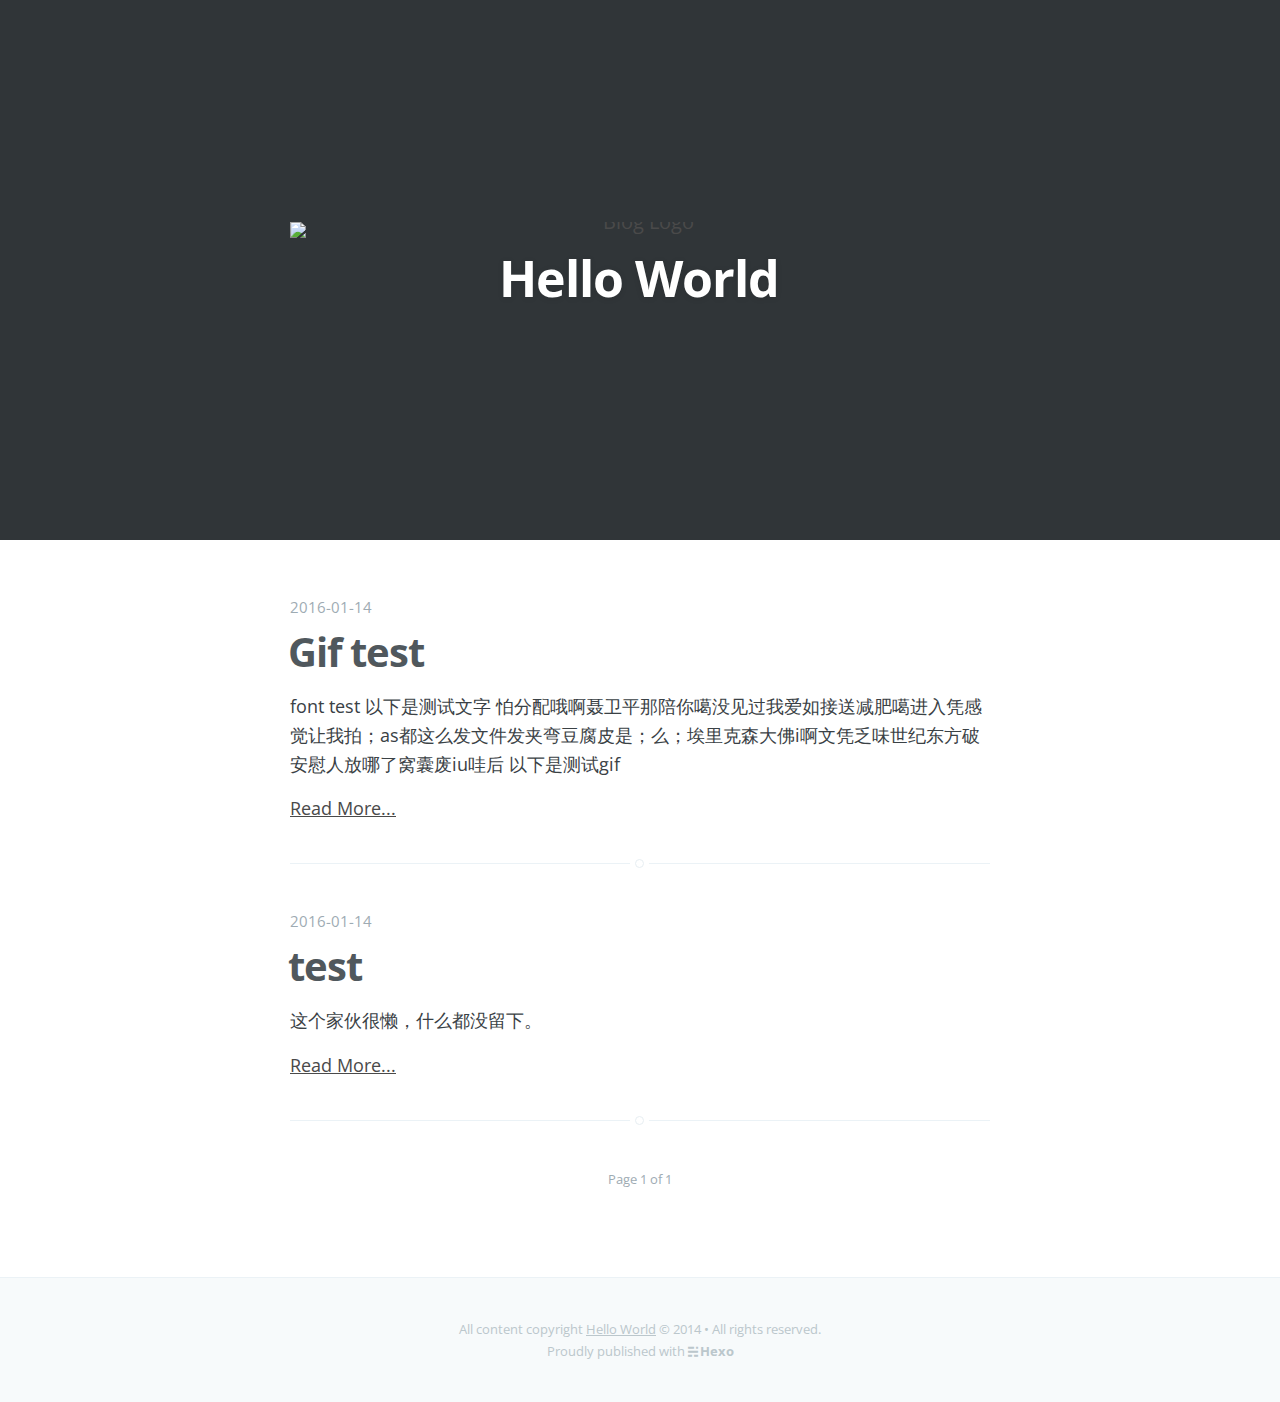
==== commit e7fe56a6: "Site updated: 2016-01-18 15:56:55" ====
--- a/index.html
+++ b/index.html
@@ -45,13 +45,15 @@
       </time>
     
 </span>
-      <h2 class="post-title"><a href="/2016/01/14/test2/">test2</a></h2>
+      <h2 class="post-title"><a href="/2016/01/14/test2/">Gif test</a></h2>
     </header>
     <section class="post-excerpt">
       <p>
       
-        gif test
-
+        font test
+以下是测试文字
+怕分配哦啊聂卫平那陪你噶没见过我爱如接送减肥噶进入凭感觉让我拍；as都这么发文件发夹弯豆腐皮是；么；埃里克森大佛i啊文凭乏味世纪东方破安慰人放哪了窝囊废iu哇后
+以下是测试gif
 
 
 
--- a/css/screen.css
+++ b/css/screen.css
@@ -91,7 +91,7 @@
 body {
     height: 100%;
     max-height: 100%;
-    font-family: 'Noto Serif', serif;
+    font-family: 'Open Sans', sans-serif;
     font-size: 2.0rem;
     line-height: 1.6em;
     color: #3A4145;
@@ -405,7 +405,7 @@
     font-size: 1.8rem;
     line-height: 1.5em;
     font-weight: 300;
-    font-family: 'Noto Serif', serif;
+    font-family: 'Open Sans', sans-serif;
     letter-spacing: 0;
     text-shadow: 0 1px 3px rgba(0,0,0,0.15);
 }
@@ -561,7 +561,7 @@
 /* Keep large images within the bounds of the post-width */
 .post-content img {
     display: block;
-    max-width: 100%;
+    max-width: 50%;
     margin: 0 auto;
     height: auto;
 }
